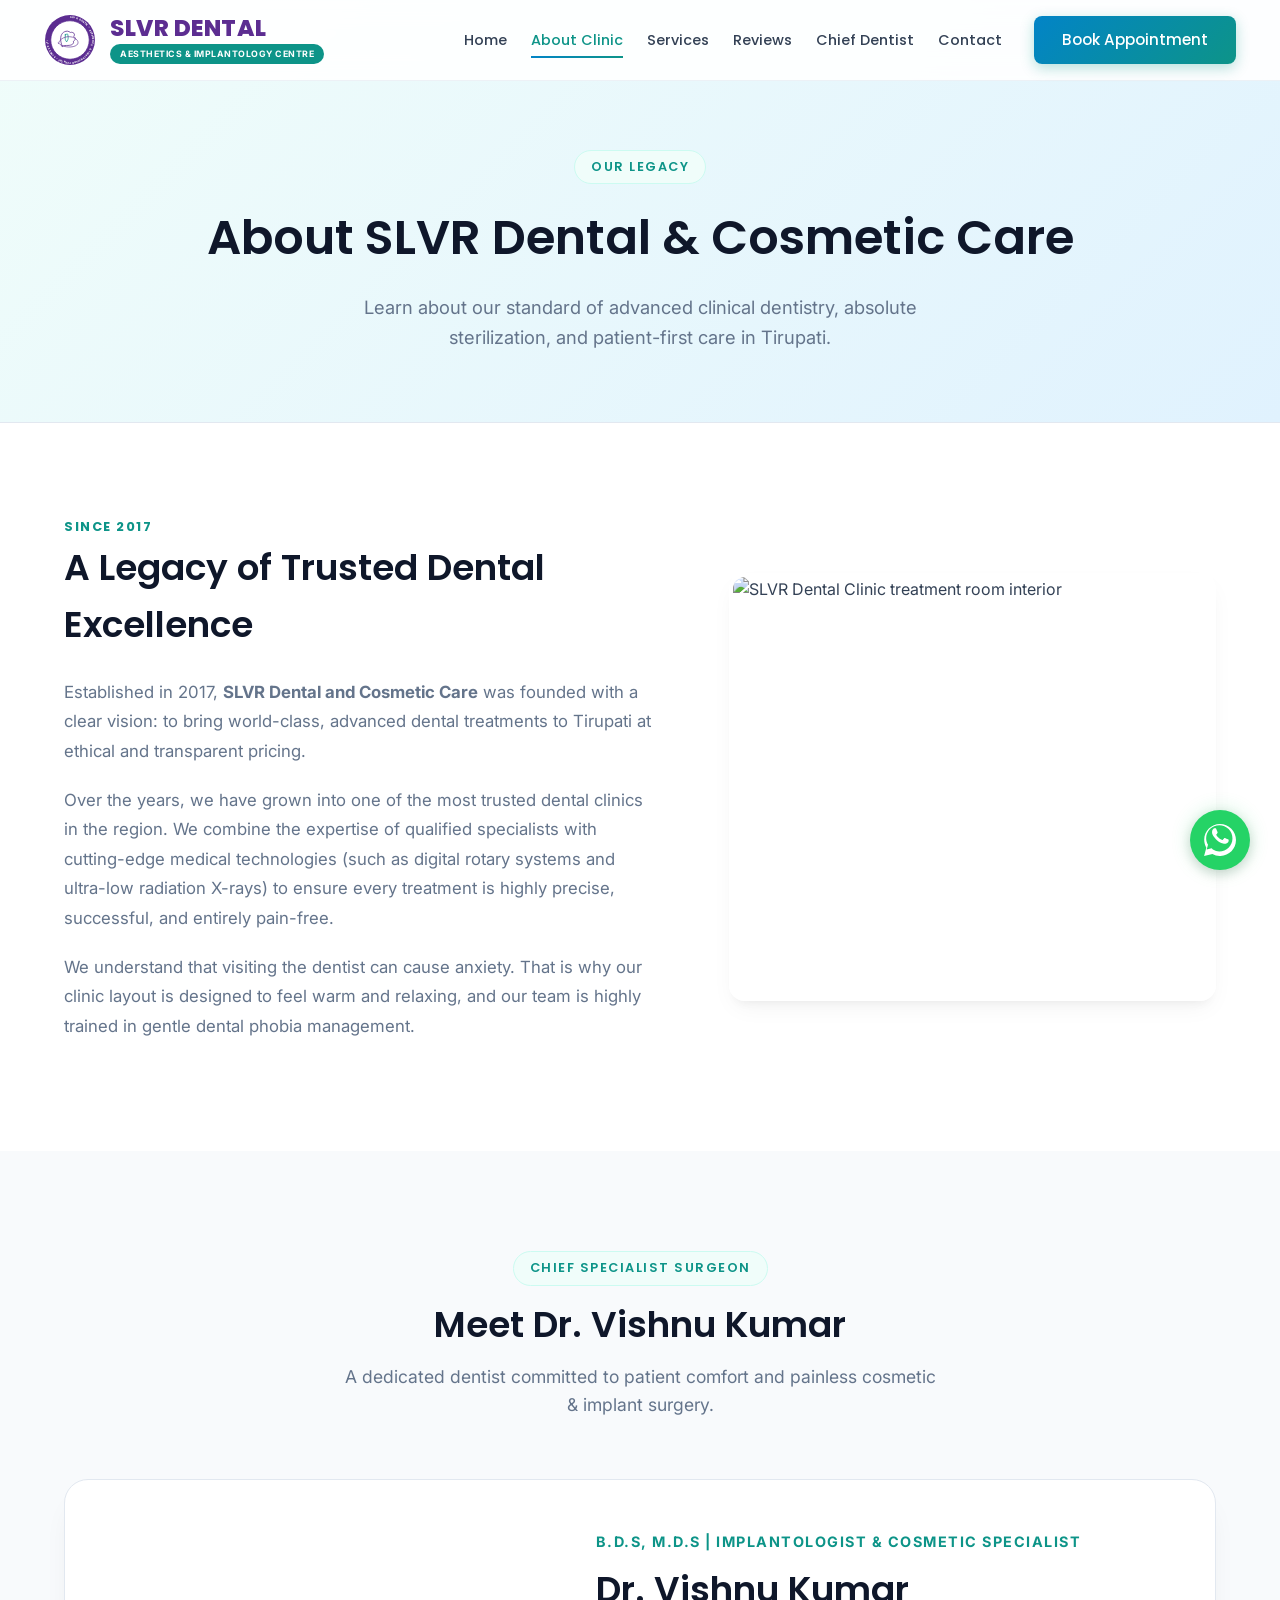
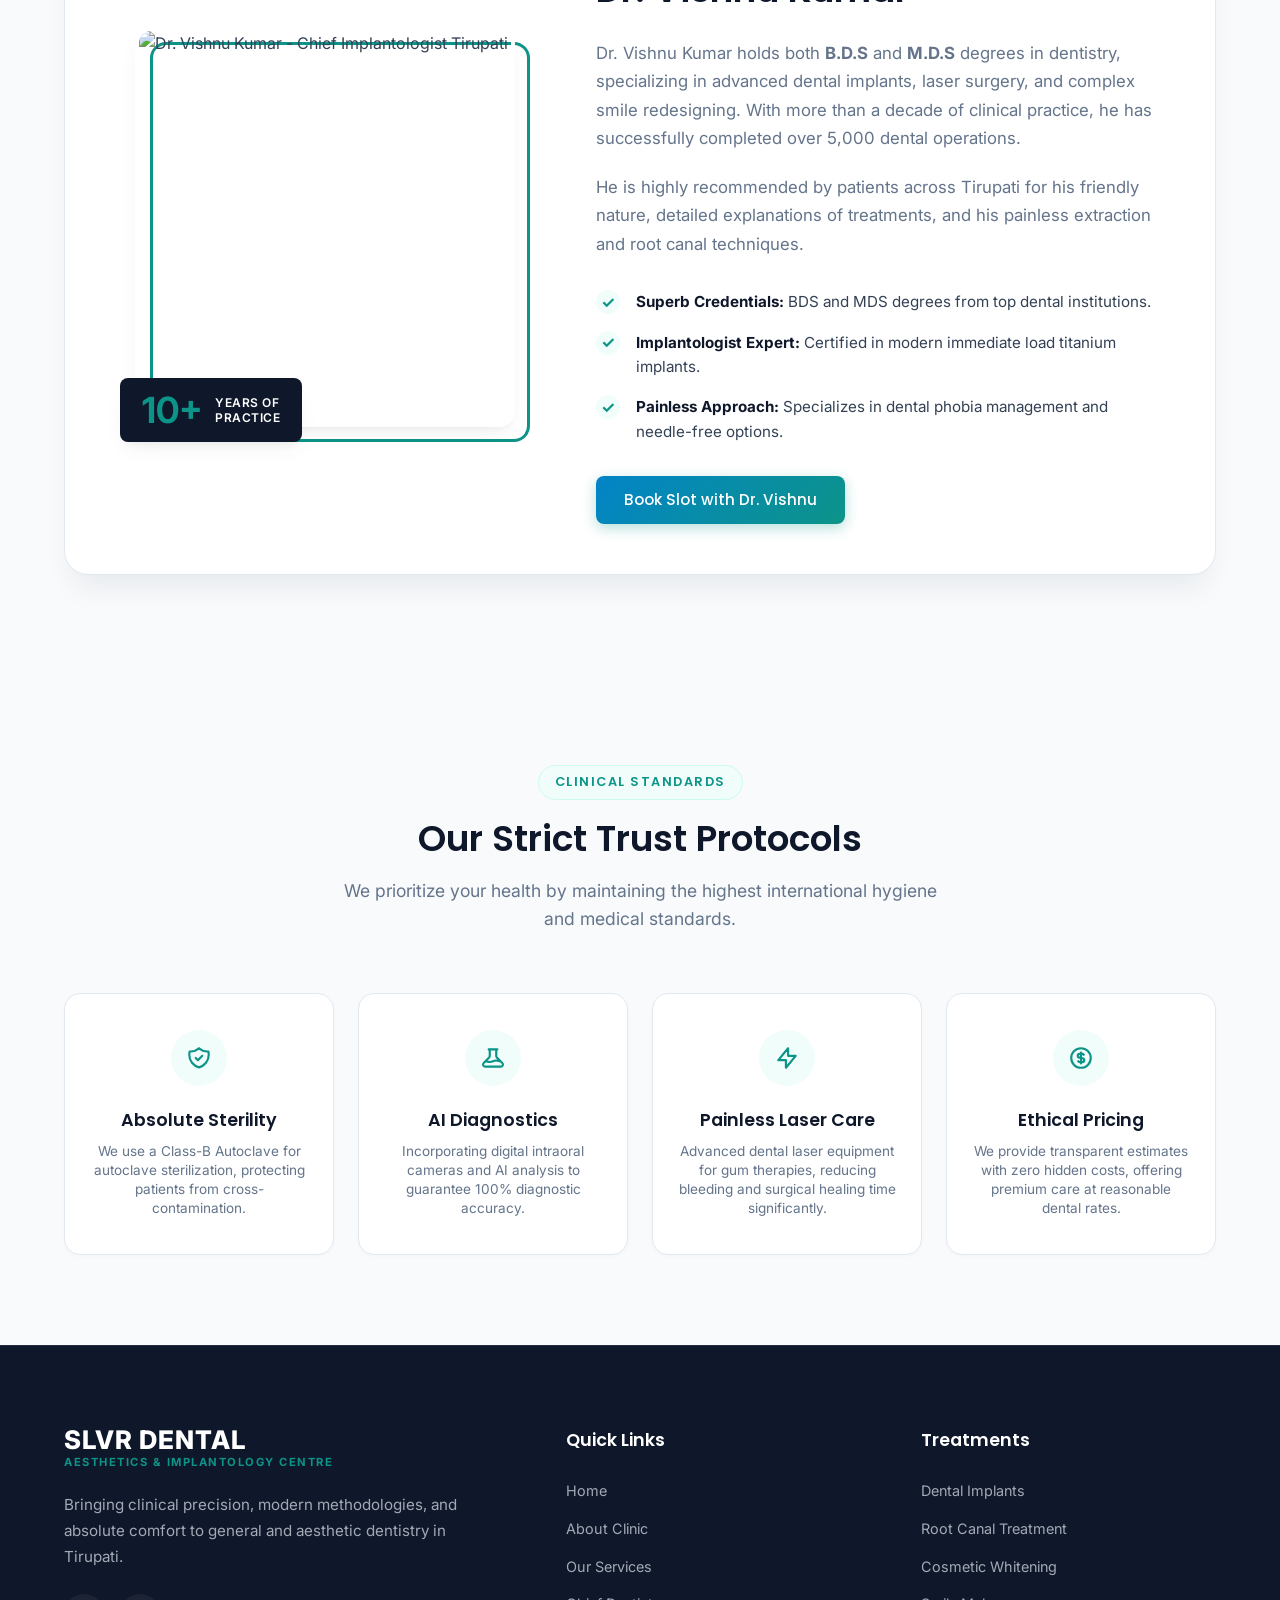
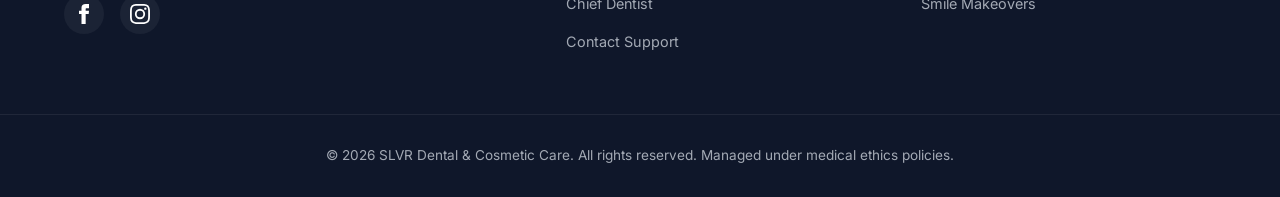
==== about.html @ 088e9ba4 "Add files via upload" ====
<!DOCTYPE html>
<html lang="en">
<head>
    <meta charset="UTF-8">
    <meta name="viewport" content="width=device-width, initial-scale=1.0">
    <title>About SLVR Dental & Cosmetic Care | Dr. Vishnu Kumar</title>
    
    <!-- SEO Meta Tags -->
    <meta name="description" content="Meet Dr. Vishnu Kumar (BDS, MDS), Chief Dentist at SLVR Dental Care in Tirupati. Learn about our clinic's 10+ year legacy, absolute sterility, and painless care.">
    <meta name="keywords" content="Dr Vishnu Kumar, dentist in tirupati, dental clinic tiruchanur, SLVR dental care story, best cosmetic dentist tirupati">
    <meta name="author" content="SLVR Dental & Cosmetic Care">
    <link rel="canonical" href="https://slvrdentalandcosmeticcare.in/about.html">

    <!-- Open Graph / Facebook -->
    <meta property="og:type" content="website">
    <meta property="og:url" content="https://slvrdentalandcosmeticcare.in/about.html">
    <meta property="og:title" content="About SLVR Dental & Cosmetic Care | Dr. Vishnu Kumar">
    <meta property="og:description" content="Discover the legacy of SLVR Dental Care in Tirupati. Read about Dr. Vishnu Kumar and our clinical values of pain-free procedures and strict hygiene.">
    <meta property="og:image" content="assets/images/dr_vishnu_kumar.jpg">

    <!-- Twitter -->
    <meta property="twitter:card" content="summary_large_image">
    <meta property="twitter:url" content="https://slvrdentalandcosmeticcare.in/about.html">
    <meta property="twitter:title" content="About SLVR Dental & Cosmetic Care | Dr. Vishnu Kumar">
    <meta property="twitter:description" content="Discover the legacy of SLVR Dental Care in Tirupati. Read about Dr. Vishnu Kumar and our clinical values of pain-free procedures and strict hygiene.">
    <meta property="twitter:image" content="assets/images/dr_vishnu_kumar.jpg">

    <!-- Google Fonts -->
    <link rel="preconnect" href="https://fonts.googleapis.com">
    <link rel="preconnect" href="https://fonts.gstatic.com" crossorigin>
    <link href="https://fonts.googleapis.com/css2?family=Inter:wght@300;400;500;600;700&family=Poppins:wght@300;400;500;600;700;800&display=swap" rel="stylesheet">

    <!-- Theme Color for Browser -->
    <meta name="theme-color" content="#0d9488">

    <!-- Favicon Mock -->
    <link rel="icon" type="image/png" href="data:image/svg+xml,%3Csvg xmlns='http://www.w3.org/2000/svg' viewBox='0 0 24 24' fill='%230d9488'%3E%3Cpath d='M12 2C6.48 2 2 6.48 2 12s4.48 10 10 10 10-4.48 10-10S17.52 2 12 2zm-1 17.93c-3.95-.49-7-3.85-7-7.93 0-.62.08-1.21.21-1.79L9 15v1c0 1.1.9 2 2 2v1.93zm6.9-2.53c-.26-.81-1-1.4-1.9-1.4h-1v-3c0-.55-.45-1-1-1h-6v-2h2c.55 0 1-.45 1-1V7h2c1.1 0 2-.9 2-2v-.41c2.93 1.19 5 4.06 5 7.41 0 2.08-.8 3.97-2.1 5.39z'/%3E%3C/svg%3E">

    <!-- CSS Stylesheet -->
    <link rel="stylesheet" href="styles.css">

    <!-- JSON-LD LocalBusiness Schema Markup -->
    <script type="application/ld+json">
    {
      "@context": "https://schema.org",
      "@type": "Dentist",
      "name": "SLVR Dental and Cosmetic Care",
      "image": "https://slvrdentalandcosmeticcare.in/assets/images/dr_vishnu_kumar.jpg",
      "@id": "https://slvrdentalandcosmeticcare.in/#dentist",
      "url": "https://slvrdentalandcosmeticcare.in/about.html",
      "telephone": "+91 73823 02125",
      "address": {
        "@type": "PostalAddress",
        "streetAddress": "3/258, Pudi Road, S.V.P. Colony, Tiruchanur",
        "addressLocality": "Tirupati",
        "addressRegion": "Andhra Pradesh",
        "postalCode": "517503",
        "addressCountry": "IN"
      }
    }
    </script>
</head>
<body>

    <!-- Header / Sticky Navbar -->
    <header class="navbar-header scrolled" id="navbar">
        <div class="nav-container">
            <a href="index.html" class="logo-brand" id="logo-link">
                <!-- SVG Custom Professional Seal Logo -->
                <svg class="logo-icon" viewBox="0 0 100 100" xmlns="http://www.w3.org/2000/svg">
                    <defs>
                        <path id="logo-text-path" d="M 50,8 A 42,42 0 1,1 49.9,8" fill="none" />
                    </defs>
                    <circle cx="50" cy="50" r="48" fill="#5c2d91" />
                    <circle cx="50" cy="50" r="37" fill="#ffffff" stroke="#5c2d91" stroke-width="1.5" />
                    <text font-family="'Poppins', sans-serif" font-size="4.95" font-weight="700" fill="#ffffff" letter-spacing="0.45">
                        <textPath href="#logo-text-path" startOffset="0%">SLVR DENTAL • AESTHETICS & IMPLANTOLOGY CENTRE • SINCE 2017 •</textPath>
                    </text>
                    <g transform="translate(1, 0)">
                        <path d="M 34,62 C 32.5,58 31,53 31,48 C 31,39 36,33 44,33 C 46,33 48,34.5 50,35.5 C 52,34.5 54.5,35.5 56.5,37 C 58,39 58,41.5 56,43 C 58,44 59,46 59,48 C 59,50 57,51.5 55.5,52.5 C 56.5,54.5 55.5,56.5 54,58 C 52.5,59.5 48.5,60.5 45,60.5 C 41,60.5 38,60.5 34,62 Z" fill="none" stroke="#5c2d91" stroke-width="1.5" stroke-linecap="round" stroke-linejoin="round" />
                        <path d="M 40,40 C 40,38.5 41.5,38.5 42.5,39 C 43.5,38.5 45,38.5 45,40 C 45,43.5 46,46 45,49 C 44.5,51 43.5,52 42.5,53.5 C 41.5,52 40.5,51 40,49 C 39.5,46 40,43.5 40,40 Z" fill="none" stroke="#0d9488" stroke-width="1.5" stroke-linecap="round" stroke-linejoin="round" />
                        <path d="M 27,56 C 29,48 40.5,41 53.5,44.5 C 65,48 68.5,57.5 59,61.5 C 49.5,65.5 32.5,63.5 27,56 Z" fill="none" stroke="#5c2d91" stroke-width="1.2" stroke-linecap="round" />
                    </g>
                </svg>
                <div class="logo-text">
                    <span class="logo-main">SLVR DENTAL</span>
                    <span class="logo-sub">Aesthetics & Implantology Centre</span>
                </div>
            </a>

            <!-- Mobile Hamburger Menu Button -->
            <button class="nav-toggle-btn" id="nav-toggle" aria-label="Toggle Menu">
                <span class="hamburger-line"></span>
                <span class="hamburger-line"></span>
                <span class="hamburger-line"></span>
            </button>

            <!-- Navigation Links -->
            <nav class="nav-menu" id="nav-menu">
                <ul class="nav-list">
                    <li><a href="index.html" class="nav-link">Home</a></li>
                    <li><a href="about.html" class="nav-link active">About Clinic</a></li>
                    <li><a href="services.html" class="nav-link">Services</a></li>
                    <li><a href="index.html#reviews" class="nav-link">Reviews</a></li>
                    <li><a href="about.html#doctor" class="nav-link">Chief Dentist</a></li>
                    <li><a href="contact.html" class="nav-link">Contact</a></li>
                </ul>
                <div class="nav-cta">
                    <a href="https://medicares.me/appointments.html?doctorId=doctor-001" class="btn btn-primary nav-book-btn" id="nav-cta-btn">Book Appointment</a>
                </div>
            </nav>
        </div>
    </header>

    <main>
        <!-- About Hero -->
        <section class="about-hero">
            <div class="container">
                <span class="section-tag">Our Legacy</span>
                <h1>About SLVR Dental & Cosmetic Care</h1>
                <p>Learn about our standard of advanced clinical dentistry, absolute sterilization, and patient-first care in Tirupati.</p>
            </div>
        </section>

        <!-- Clinic Story -->
        <section class="about-story-section scroll-reveal">
            <div class="container">
                <div class="about-story-grid">
                    <div class="story-content">
                        <span class="service-tag-label">Since 2017</span>
                        <h2>A Legacy of Trusted Dental Excellence</h2>
                        <p>
                            Established in 2017, <strong>SLVR Dental and Cosmetic Care</strong> was founded with a clear vision: to bring world-class, advanced dental treatments to Tirupati at ethical and transparent pricing. 
                        </p>
                        <p>
                            Over the years, we have grown into one of the most trusted dental clinics in the region. We combine the expertise of qualified specialists with cutting-edge medical technologies (such as digital rotary systems and ultra-low radiation X-rays) to ensure every treatment is highly precise, successful, and entirely pain-free.
                        </p>
                        <p>
                            We understand that visiting the dentist can cause anxiety. That is why our clinic layout is designed to feel warm and relaxing, and our team is highly trained in gentle dental phobia management.
                        </p>
                    </div>
                    <div class="story-img-col">
                        <div class="story-img-wrapper">
                            <img src="assets/images/hero_clinic.png" alt="SLVR Dental Clinic treatment room interior" loading="lazy">
                        </div>
                    </div>
                </div>
            </div>
        </section>

        <!-- Doctor Profile Section -->
        <section id="doctor" class="doctor-section scroll-reveal" style="background-color: var(--bg-light);">
            <div class="container">
                <div class="section-header">
                    <span class="section-tag">Chief Specialist Surgeon</span>
                    <h2 class="section-title">Meet Dr. Vishnu Kumar</h2>
                    <p class="section-subtitle">A dedicated dentist committed to patient comfort and painless cosmetic & implant surgery.</p>
                </div>
                
                <div class="doctor-card-container">
                    <div class="doctor-image-side">
                        <div class="doctor-outline-frame"></div>
                        <img src="assets/images/dr_vishnu_kumar.jpg" alt="Dr. Vishnu Kumar - Chief Implantologist Tirupati" class="dr-profile-img">
                        <div class="doctor-experience-tag">
                            <span class="exp-num">10+</span>
                            <span class="exp-text">Years of <br>Practice</span>
                        </div>
                    </div>
                    
                    <div class="doctor-info-side">
                        <span class="dr-title">B.D.S, M.D.S | Implantologist & Cosmetic Specialist</span>
                        <h3 class="dr-name">Dr. Vishnu Kumar</h3>
                        <p class="dr-intro">
                            Dr. Vishnu Kumar holds both <strong>B.D.S</strong> and <strong>M.D.S</strong> degrees in dentistry, specializing in advanced dental implants, laser surgery, and complex smile redesigning. With more than a decade of clinical practice, he has successfully completed over 5,000 dental operations.
                        </p>
                        <p class="dr-intro">
                            He is highly recommended by patients across Tirupati for his friendly nature, detailed explanations of treatments, and his painless extraction and root canal techniques.
                        </p>
                        
                        <div class="doctor-bullet-list">
                            <div class="bullet-item">
                                <span class="bullet-check">✓</span>
                                <div class="bullet-text">
                                    <strong>Superb Credentials:</strong> BDS and MDS degrees from top dental institutions.
                                </div>
                            </div>
                            <div class="bullet-item">
                                <span class="bullet-check">✓</span>
                                <div class="bullet-text">
                                    <strong>Implantologist Expert:</strong> Certified in modern immediate load titanium implants.
                                </div>
                            </div>
                            <div class="bullet-item">
                                <span class="bullet-check">✓</span>
                                <div class="bullet-text">
                                    <strong>Painless Approach:</strong> Specializes in dental phobia management and needle-free options.
                                </div>
                            </div>
                        </div>

                        <div class="doctor-cta-row">
                            <a href="https://medicares.me/appointments.html?doctorId=doctor-001" class="btn btn-primary" id="dr-cta-btn">Book Slot with Dr. Vishnu</a>
                        </div>
                    </div>
                </div>
            </div>
        </section>

        <!-- Certifications / Trust Badges Section -->
        <section class="certifications-section scroll-reveal">
            <div class="container">
                <div class="section-header">
                    <span class="section-tag">Clinical Standards</span>
                    <h2 class="section-title">Our Strict Trust Protocols</h2>
                    <p class="section-subtitle">We prioritize your health by maintaining the highest international hygiene and medical standards.</p>
                </div>
                
                <div class="cert-grid">
                    <!-- Trust Card 1 -->
                    <div class="cert-card">
                        <div class="cert-icon-wrapper">
                            <svg class="cert-icon" fill="none" stroke="currentColor" viewBox="0 0 24 24" xmlns="http://www.w3.org/2000/svg"><path stroke-linecap="round" stroke-linejoin="round" stroke-width="2" d="M9 12l2 2 4-4m5.618-4.016A11.955 11.955 0 0112 2.944a11.955 11.955 0 01-8.618 3.04A12.02 12.02 0 003 9c0 5.591 3.824 10.29 9 11.622 5.176-1.332 9-6.03 9-11.622 0-1.042-.133-2.052-.382-3.016z"></path></svg>
                        </div>
                        <h3>Absolute Sterility</h3>
                        <p>We use a Class-B Autoclave for autoclave sterilization, protecting patients from cross-contamination.</p>
                    </div>

                    <!-- Trust Card 2 -->
                    <div class="cert-card">
                        <div class="cert-icon-wrapper">
                            <svg class="cert-icon" fill="none" stroke="currentColor" viewBox="0 0 24 24" xmlns="http://www.w3.org/2000/svg"><path stroke-linecap="round" stroke-linejoin="round" stroke-width="2" d="M19.428 15.428a2 2 0 00-1.022-.547l-2.387-.477a6 6 0 00-3.86.517l-.318.158a6 6 0 01-3.86.517L6.05 15.21a2 2 0 00-1.806.547M8 4h8l-1 1v5.172a2 2 0 00.586 1.414l5 5c1.26 1.26.367 3.414-1.415 3.414H4.828c-1.782 0-2.674-2.154-1.414-3.414l5-5A2 2 0 009 10.172V5L8 4z"></path></svg>
                        </div>
                        <h3>AI Diagnostics</h3>
                        <p>Incorporating digital intraoral cameras and AI analysis to guarantee 100% diagnostic accuracy.</p>
                    </div>

                    <!-- Trust Card 3 -->
                    <div class="cert-card">
                        <div class="cert-icon-wrapper">
                            <svg class="cert-icon" fill="none" stroke="currentColor" viewBox="0 0 24 24" xmlns="http://www.w3.org/2000/svg"><path stroke-linecap="round" stroke-linejoin="round" stroke-width="2" d="M13 10V3L4 14h7v7l9-11h-7z"></path></svg>
                        </div>
                        <h3>Painless Laser Care</h3>
                        <p>Advanced dental laser equipment for gum therapies, reducing bleeding and surgical healing time significantly.</p>
                    </div>

                    <!-- Trust Card 4 -->
                    <div class="cert-card">
                        <div class="cert-icon-wrapper">
                            <svg class="cert-icon" fill="none" stroke="currentColor" viewBox="0 0 24 24" xmlns="http://www.w3.org/2000/svg"><path stroke-linecap="round" stroke-linejoin="round" stroke-width="2" d="M12 8c-1.657 0-3 .895-3 2s1.343 2 3 2 3 .895 3 2-1.343 2-3 2m0-8c1.11 0 2.08.402 2.599 1M12 8V7m0 1v8m0 0v1m0-1c-1.11 0-2.08-.402-2.599-1M21 12a9 9 0 11-18 0 9 9 0 0118 0z"></path></svg>
                        </div>
                        <h3>Ethical Pricing</h3>
                        <p>We provide transparent estimates with zero hidden costs, offering premium care at reasonable dental rates.</p>
                    </div>
                </div>
            </div>
        </section>
    </main>

    <!-- Footer -->
    <footer class="footer-bar">
        <div class="container footer-grid">
            <div class="footer-about">
                <div class="footer-logo">
                    <span class="f-logo-main">SLVR DENTAL</span>
                    <span class="f-logo-sub">Aesthetics & Implantology Centre</span>
                </div>
                <p>Bringing clinical precision, modern methodologies, and absolute comfort to general and aesthetic dentistry in Tirupati.</p>
                <div class="footer-social-icons">
                    <a href="#" class="social-icon-link" aria-label="Facebook">
                        <svg viewBox="0 0 24 24" width="20" height="20" fill="currentColor"><path d="M9 8h-3v4h3v12h5v-12h3.642l.358-4h-4v-1.667c0-.955.192-1.333 1.115-1.333h2.885v-5h-3.808c-3.596 0-5.192 1.583-5.192 4.615v3.385z"/></svg>
                    </a>
                    <a href="#" class="social-icon-link" aria-label="Instagram">
                        <svg viewBox="0 0 24 24" width="20" height="20" fill="currentColor"><path d="M12 2.163c3.204 0 3.584.012 4.85.07 3.252.148 4.771 1.691 4.919 4.919.058 1.265.069 1.645.069 4.849 0 3.205-.012 3.584-.069 4.849-.149 3.225-1.664 4.771-4.919 4.919-1.266.058-1.644.07-4.85.07-3.204 0-3.584-.012-4.849-.07-3.26-.149-4.771-1.699-4.919-4.92-.058-1.265-.07-1.644-.07-4.849 0-3.204.013-3.583.07-4.849.149-3.227 1.664-4.771 4.919-4.919 1.266-.057 1.645-.069 4.849-.069zM12 0C8.741 0 8.333.014 7.053.072 2.695.272.273 2.69.073 7.051.014 8.333 0 8.741 0 12c0 3.259.014 3.668.072 4.948.2 4.358 2.618 6.78 6.98 6.98 1.281.058 1.689.072 4.948.072 3.259 0 3.668-.014 4.948-.072 4.354-.2 6.782-2.618 6.979-6.98.059-1.28.073-1.689.073-4.948 0-3.259-.014-3.667-.072-4.947-.196-4.354-2.617-6.78-6.979-6.98C15.668.014 15.259 0 12 0zm0 5.838a6.162 6.162 0 100 12.324 6.162 6.162 0 000-12.324zM12 16a4 4 0 110-8 4 4 0 010 8zm6.406-11.845a1.44 1.44 0 100 2.881 1.44 1.44 0 000-2.881z"/></svg>
                    </a>
                </div>
            </div>
            
            <div class="footer-links">
                <h4>Quick Links</h4>
                <ul>
                    <li><a href="index.html">Home</a></li>
                    <li><a href="about.html">About Clinic</a></li>
                    <li><a href="services.html">Our Services</a></li>
                    <li><a href="about.html#doctor">Chief Dentist</a></li>
                    <li><a href="contact.html">Contact Support</a></li>
                </ul>
            </div>
            
            <div class="footer-services">
                <h4>Treatments</h4>
                <ul>
                    <li><a href="services.html#implants">Dental Implants</a></li>
                    <li><a href="services.html#root-canal">Root Canal Treatment</a></li>
                    <li><a href="services.html#whitening">Cosmetic Whitening</a></li>
                    <li><a href="services.html#smile-makeover">Smile Makeovers</a></li>
                </ul>
            </div>
        </div>
        <div class="footer-bottom">
            <p>&copy; 2026 SLVR Dental & Cosmetic Care. All rights reserved. Managed under medical ethics policies.</p>
        </div>
    </footer>

    <!-- WhatsApp Floating Action Button -->
    <a href="https://wa.me/917382302125?text=Hi%2C%20I%20would%20like%20to%20know%20more%20about%20dental%20treatments%20at%20SLVR%20Dental%20Care." class="whatsapp-float-btn" target="_blank" rel="noopener noreferrer" aria-label="Chat with SLVR Dental on WhatsApp">
        <svg class="whatsapp-icon" viewBox="0 0 24 24" xmlns="http://www.w3.org/2000/svg">
            <path d="M.057 24l1.687-6.163c-1.041-1.804-1.588-3.849-1.587-5.946C.06 5.348 5.397.01 12.008.01c3.202.001 6.212 1.246 8.477 3.514 2.266 2.268 3.507 5.28 3.505 8.484-.004 6.657-5.34 11.997-11.953 11.997-2.005-.001-3.973-.502-5.73-1.45L0 24zm6.59-4.846c1.6.95 3.188 1.449 4.825 1.451 5.436 0 9.86-4.37 9.864-9.799.002-2.63-1.023-5.101-2.885-6.97-1.861-1.868-4.339-2.897-6.97-2.899-5.437 0-9.862 4.37-9.866 9.801-.001 1.713.483 3.385 1.4 4.842l-.994 3.63 3.726-.955zm11.218-7.653c-.307-.154-1.817-.896-2.098-.997-.281-.101-.486-.152-.689.154-.202.307-.787.997-.965 1.199-.177.202-.355.228-.662.074-.307-.154-1.3-.478-2.478-1.527-.917-.818-1.536-1.829-1.716-2.137-.18-.307-.019-.474.135-.627.138-.138.307-.359.462-.538.154-.18.206-.307.307-.513.102-.206.051-.385-.026-.538-.077-.154-.689-1.659-.943-2.271-.248-.598-.5-.518-.689-.527-.179-.009-.384-.01-.589-.01-.205 0-.538.077-.82.385-.282.307-1.077 1.051-1.077 2.562 0 1.512 1.102 2.972 1.256 3.177.154.205 2.17 3.31 5.257 4.639.734.316 1.307.505 1.753.647.737.234 1.407.2 1.938.12.593-.09 1.817-.743 2.073-1.459.256-.718.256-1.332.18-1.46-.078-.127-.282-.205-.59-.359z" fill="#FFF"/>
        </svg>
    </a>

    <!-- Sticky Appointment Action Bar for Mobile -->
    <div class="sticky-action-bar">
        <div class="sticky-bar-container">
            <a href="tel:+917382302125" class="sticky-btn sticky-btn-call">
                <svg fill="none" stroke="currentColor" stroke-width="2.5" viewBox="0 0 24 24" width="18" height="18" xmlns="http://www.w3.org/2000/svg"><path stroke-linecap="round" stroke-linejoin="round" d="M3 5a2 2 0 012-2h3.28a1 1 0 01.94.725l.548 2.2a1 1 0 01-.321.988l-1.305.98a10.582 10.582 0 004.872 4.872l.98-1.305a1 1 0 01.988-.321l2.2.548a1 1 0 01.725.94V19a2 2 0 01-2 2h-1C9.716 21 3 14.284 3 6V5z"></path></svg>
                Call Clinic
            </a>
            <a href="https://medicares.me/appointments.html?doctorId=doctor-001" class="sticky-btn sticky-btn-book">
                <svg fill="none" stroke="currentColor" stroke-width="2.5" viewBox="0 0 24 24" width="18" height="18" xmlns="http://www.w3.org/2000/svg"><path stroke-linecap="round" stroke-linejoin="round" d="M8 7V3m8 4V3m-9 8h10M5 21h14a2 2 0 002-2V7a2 2 0 00-2-2H5a2 2 0 00-2 2v12a2 2 0 002 2z"></path></svg>
                Book Slot
            </a>
        </div>
    </div>

    <!-- JS Script -->
    <script src="scripts.js"></script>
</body>
</html>
---- styles.css ----
/* ==========================================
   Design System & Global Variables
   ========================================== */
:root {
    --primary-blue: #0284c7;
    --primary-blue-dark: #0369a1;
    --primary-teal: #0d9488;
    --primary-teal-dark: #0f766e;
    --primary-dark: #0f172a;
    --secondary-dark: #1e293b;
    --text-main: #334155;
    --text-muted: #64748b;
    --bg-light: #f8fafc;
    --bg-white: #ffffff;
    --accent-gold: #facc15;
    
    /* Gradients */
    --gradient-primary: linear-gradient(135deg, var(--primary-blue) 0%, var(--primary-teal) 100%);
    --gradient-dark: linear-gradient(135deg, #0f172a 0%, #1e293b 100%);
    --gradient-soft: linear-gradient(135deg, #f0fdfa 0%, #e0f2fe 100%);
    
    /* Shadows */
    --shadow-sm: 0 2px 4px rgba(0,0,0,0.02);
    --shadow-md: 0 10px 25px -5px rgba(0, 0, 0, 0.05), 0 8px 10px -6px rgba(0, 0, 0, 0.05);
    --shadow-lg: 0 20px 30px -10px rgba(15, 23, 42, 0.08);
    --shadow-glow: 0 0 25px rgba(13, 148, 136, 0.2);
    
    /* Transitions */
    --transition-fast: 0.2s cubic-bezier(0.4, 0, 0.2, 1);
    --transition-normal: 0.4s cubic-bezier(0.4, 0, 0.2, 1);
    
    /* Borders */
    --border-radius-sm: 8px;
    --border-radius-md: 16px;
    --border-radius-lg: 24px;
    --border-color: #e2e8f0;
}

/* ==========================================
   Base Styles & Reset
   ========================================== */
* {
    margin: 0;
    padding: 0;
    box-sizing: border-box;
}

html {
    scroll-behavior: smooth;
    font-size: 16px;
}

body {
    font-family: 'Inter', sans-serif;
    color: var(--text-main);
    background-color: var(--bg-white);
    line-height: 1.6;
    overflow-x: hidden;
}

h1, h2, h3, h4, h5, h6 {
    font-family: 'Poppins', sans-serif;
    color: var(--primary-dark);
    font-weight: 600;
}

a {
    text-decoration: none;
    color: inherit;
    transition: var(--transition-fast);
}

img {
    max-width: 100%;
    height: auto;
    display: block;
}

ul {
    list-style: none;
}

.container {
    width: 100%;
    max-width: 1200px;
    margin: 0 auto;
    padding: 0 24px;
}

/* ==========================================
   Reusable Components & Buttons
   ========================================== */
.btn {
    display: inline-flex;
    align-items: center;
    justify-content: center;
    padding: 12px 28px;
    border-radius: var(--border-radius-sm);
    font-family: 'Poppins', sans-serif;
    font-weight: 500;
    font-size: 0.95rem;
    cursor: pointer;
    transition: all 0.3s cubic-bezier(0.4, 0, 0.2, 1);
    border: none;
    outline: none;
}

.btn-primary {
    background: var(--gradient-primary);
    color: var(--bg-white);
    box-shadow: 0 4px 14px rgba(13, 148, 136, 0.3);
}

.btn-primary:hover {
    transform: translateY(-2px);
    box-shadow: 0 6px 20px rgba(13, 148, 136, 0.5);
}

.btn-secondary {
    background-color: var(--bg-light);
    color: var(--primary-dark);
    border: 1px solid var(--border-color);
}

.btn-secondary:hover {
    background-color: var(--border-color);
    transform: translateY(-2px);
}

.btn-large {
    padding: 16px 36px;
    font-size: 1.05rem;
    border-radius: 50px;
}

.btn-small {
    padding: 8px 16px;
    font-size: 0.85rem;
}

.highlight-text {
    background: var(--gradient-primary);
    -webkit-background-clip: text;
    -webkit-text-fill-color: transparent;
}

.section-tag {
    display: inline-block;
    padding: 6px 16px;
    background-color: #f0fdfa;
    color: var(--primary-teal);
    font-family: 'Poppins', sans-serif;
    font-weight: 600;
    font-size: 0.8rem;
    text-transform: uppercase;
    letter-spacing: 1.5px;
    border-radius: 50px;
    margin-bottom: 16px;
    border: 1px solid #ccfbf1;
}

.section-title {
    font-size: 2.25rem;
    line-height: 1.25;
    margin-bottom: 16px;
}

.section-subtitle {
    font-size: 1.1rem;
    color: var(--text-muted);
    max-width: 600px;
}

.section-header {
    text-align: center;
    margin-bottom: 60px;
    display: flex;
    flex-direction: column;
    align-items: center;
}

/* ==========================================
   Header & Sticky Navbar
   ========================================== */
.navbar-header {
    position: fixed;
    top: 0;
    left: 0;
    width: 100%;
    z-index: 1000;
    background-color: rgba(255, 255, 255, 0.9);
    backdrop-filter: blur(12px);
    border-bottom: 1px solid rgba(226, 232, 240, 0.6);
    transition: all 0.3s ease;
}

.navbar-header.scrolled {
    padding: 8px 0;
    box-shadow: var(--shadow-sm);
    background-color: rgba(255, 255, 255, 0.95);
}

.nav-container {
    display: flex;
    align-items: center;
    justify-content: space-between;
    height: 80px;
    padding: 0 24px;
    max-width: 1240px;
    margin: 0 auto;
}

.logo-brand {
    display: flex;
    align-items: center;
    gap: 14px;
}

.logo-icon {
    width: 52px;
    height: 52px;
    flex-shrink: 0;
}

.logo-text {
    display: flex;
    flex-direction: column;
    align-items: flex-start;
}

.logo-main {
    font-size: 1.45rem;
    font-weight: 800;
    color: #5c2d91;
    letter-spacing: 0.5px;
    line-height: 1.1;
    font-family: 'Poppins', sans-serif;
}

.logo-sub {
    font-size: 0.55rem;
    font-weight: 700;
    color: var(--bg-white);
    background-color: var(--primary-teal);
    padding: 3px 10px;
    border-radius: 50px;
    letter-spacing: 0.5px;
    text-transform: uppercase;
    margin-top: 3px;
    display: inline-block;
    white-space: nowrap;
}

.nav-menu {
    display: flex;
    align-items: center;
    gap: 32px;
}

.nav-list {
    display: flex;
    align-items: center;
    gap: 24px;
}

.nav-link {
    font-family: 'Poppins', sans-serif;
    font-size: 0.9rem;
    font-weight: 500;
    color: var(--text-main);
    position: relative;
    padding: 8px 0;
}

.nav-link::after {
    content: '';
    position: absolute;
    bottom: 0;
    left: 0;
    width: 0;
    height: 2px;
    background: var(--gradient-primary);
    transition: var(--transition-fast);
}

.nav-link:hover, .nav-link.active {
    color: var(--primary-teal);
}

.nav-link:hover::after, .nav-link.active::after {
    width: 100%;
}

.nav-toggle-btn {
    display: none;
    flex-direction: column;
    gap: 6px;
    background: none;
    border: none;
    cursor: pointer;
    padding: 4px;
    z-index: 1010;
}

.hamburger-line {
    width: 28px;
    height: 3px;
    background-color: var(--primary-dark);
    border-radius: 4px;
    transition: all 0.3s ease;
}

/* ==========================================
   Hero Section
   ========================================== */
.hero-section {
    padding-top: 140px;
    padding-bottom: 80px;
    background-color: var(--bg-white);
    position: relative;
    overflow: hidden;
}

.hero-section::before {
    content: '';
    position: absolute;
    top: 0;
    right: 0;
    width: 45%;
    height: 100%;
    background: var(--gradient-soft);
    opacity: 0.7;
    border-bottom-left-radius: 200px;
    z-index: 0;
}

.hero-container {
    display: grid;
    grid-template-columns: 1.1fr 0.9fr;
    gap: 60px;
    align-items: center;
    position: relative;
    z-index: 1;
}

.hero-badge {
    display: inline-flex;
    align-items: center;
    gap: 8px;
    padding: 8px 16px;
    background-color: rgba(2, 132, 199, 0.08);
    color: var(--primary-blue-dark);
    font-size: 0.85rem;
    font-weight: 600;
    border-radius: 50px;
    margin-bottom: 24px;
    border: 1px solid rgba(2, 132, 199, 0.15);
}

.hero-title {
    font-size: 3.5rem;
    line-height: 1.15;
    margin-bottom: 24px;
}

.hero-subtitle {
    font-size: 1.15rem;
    color: var(--text-muted);
    margin-bottom: 40px;
    max-width: 580px;
}

.hero-actions {
    display: flex;
    gap: 16px;
    margin-bottom: 40px;
}

.hero-rating-badge {
    display: flex;
    align-items: center;
    gap: 16px;
    padding: 12px 20px;
    background-color: var(--bg-white);
    border-radius: var(--border-radius-md);
    box-shadow: var(--shadow-md);
    max-width: max-content;
}

.mini-rating-info {
    display: flex;
    flex-direction: column;
}

.stars-container {
    color: var(--accent-gold);
    font-size: 1.1rem;
    line-height: 1;
    margin-bottom: 4px;
}

.rating-text {
    font-size: 0.8rem;
    color: var(--text-main);
}

.hero-image-wrapper {
    position: relative;
    width: 100%;
}

.hero-image-bg-glow {
    position: absolute;
    width: 120%;
    height: 120%;
    top: -10%;
    left: -10%;
    background: radial-gradient(circle, rgba(13, 148, 136, 0.15) 0%, rgba(255,255,255,0) 70%);
    z-index: 0;
}

.hero-image-container {
    position: relative;
    border-radius: var(--border-radius-lg);
    overflow: visible;
    box-shadow: var(--shadow-lg);
    z-index: 1;
}

.hero-main-img {
    border-radius: var(--border-radius-lg);
    width: 100%;
    height: 480px;
    object-fit: cover;
    border: 4px solid var(--bg-white);
}

.floating-badge {
    position: absolute;
    background-color: rgba(255, 255, 255, 0.95);
    backdrop-filter: blur(8px);
    padding: 14px 20px;
    border-radius: var(--border-radius-md);
    box-shadow: var(--shadow-lg);
    display: flex;
    align-items: center;
    gap: 12px;
    border: 1px solid rgba(226, 232, 240, 0.8);
    animation: floatAnimation 4s ease-in-out infinite;
}

.floating-badge h4 {
    font-size: 0.9rem;
    margin-bottom: 2px;
}

.floating-badge p {
    font-size: 0.75rem;
    color: var(--text-muted);
}

.f-badge-icon {
    font-size: 1.5rem;
    background-color: #f0fdfa;
    width: 40px;
    height: 40px;
    border-radius: 50px;
    display: flex;
    align-items: center;
    justify-content: center;
}

.badge-1 {
    top: 15%;
    left: -40px;
}

.badge-2 {
    bottom: 15%;
    right: -20px;
    animation-delay: 2s;
}

/* ==========================================
   About Section
   ========================================== */
.about-section {
    padding: 100px 0;
    background-color: var(--bg-light);
}

.about-grid {
    display: grid;
    grid-template-columns: 1.15fr 0.85fr;
    gap: 80px;
    align-items: center;
}

.about-para {
    font-size: 1.05rem;
    color: var(--text-muted);
    margin-bottom: 24px;
}

.about-features {
    margin-top: 32px;
    display: flex;
    flex-direction: column;
    gap: 16px;
}

.about-feature-item {
    display: flex;
    align-items: center;
    gap: 12px;
    font-weight: 600;
    color: var(--primary-dark);
}

.feat-icon {
    width: 20px;
    height: 20px;
    color: var(--primary-teal);
    flex-shrink: 0;
}

.about-stats-container {
    position: relative;
}

.stats-card-bg {
    position: absolute;
    width: 105%;
    height: 105%;
    top: -2.5%;
    left: -2.5%;
    background: var(--gradient-primary);
    border-radius: var(--border-radius-lg);
    opacity: 0.05;
    z-index: 0;
}

.stats-grid {
    display: grid;
    grid-template-columns: repeat(2, 1fr);
    gap: 20px;
    position: relative;
    z-index: 1;
}

.stat-card {
    background-color: var(--bg-white);
    padding: 32px 24px;
    border-radius: var(--border-radius-md);
    box-shadow: var(--shadow-sm);
    text-align: center;
    border: 1px solid var(--border-color);
    transition: all 0.3s ease;
}

.stat-card:hover {
    transform: translateY(-5px);
    box-shadow: var(--shadow-md);
    border-color: rgba(13, 148, 136, 0.3);
}

.stat-icon-wrapper {
    width: 50px;
    height: 50px;
    border-radius: 50px;
    background-color: #f0fdfa;
    color: var(--primary-teal);
    display: flex;
    align-items: center;
    justify-content: center;
    margin: 0 auto 16px;
}

.stat-icon {
    width: 24px;
    height: 24px;
}

.stat-number {
    font-size: 2rem;
    font-weight: 700;
    color: var(--primary-dark);
    margin-bottom: 4px;
}

.stat-title {
    font-size: 0.85rem;
    color: var(--text-muted);
    font-weight: 500;
    text-transform: uppercase;
    letter-spacing: 0.5px;
}

/* ==========================================
   Services Section
   ========================================== */
.services-section {
    padding: 100px 0;
    background-color: var(--bg-white);
}

.services-grid {
    display: grid;
    grid-template-columns: repeat(3, 1fr);
    gap: 32px;
}

/* Service Card layout */
.service-card {
    background-color: var(--bg-white);
    border: 1px solid var(--border-color);
    border-radius: var(--border-radius-md);
    padding: 40px 32px;
    transition: all 0.4s cubic-bezier(0.4, 0, 0.2, 1);
    display: flex;
    flex-direction: column;
    position: relative;
    overflow: hidden;
}

.service-card::before {
    content: '';
    position: absolute;
    top: 0;
    left: 0;
    width: 100%;
    height: 4px;
    background: var(--gradient-primary);
    transform: scaleX(0);
    transform-origin: left;
    transition: transform 0.4s ease;
}

.service-card:hover::before {
    transform: scaleX(1);
}

.service-card:hover {
    transform: translateY(-8px);
    box-shadow: var(--shadow-lg);
    border-color: rgba(13, 148, 136, 0.2);
}

.service-icon-bg {
    width: 68px;
    height: 68px;
    border-radius: var(--border-radius-sm);
    background-color: #f0fdfa;
    color: var(--primary-teal);
    display: flex;
    align-items: center;
    justify-content: center;
    margin-bottom: 28px;
    transition: all 0.4s ease;
}

.service-card:hover .service-icon-bg {
    background-color: var(--primary-teal);
    color: var(--bg-white);
}

.service-icon {
    width: 34px;
    height: 34px;
}

.service-card-title {
    font-size: 1.35rem;
    margin-bottom: 16px;
}

.service-card-desc {
    color: var(--text-muted);
    font-size: 0.95rem;
    margin-bottom: 24px;
    flex-grow: 1;
    line-height: 1.7;
}

.service-link {
    font-family: 'Poppins', sans-serif;
    font-weight: 600;
    font-size: 0.9rem;
    color: var(--primary-blue);
    display: inline-flex;
    align-items: center;
}

.service-card:hover .service-link {
    color: var(--primary-teal);
}

/* Make 4th and 5th items centered on desktop if we want, or naturally expand grid */
@media(min-width: 1025px) {
    .services-grid > :nth-child(4) {
        grid-column: 1 / 2;
    }
    .services-grid > :nth-child(5) {
        grid-column: 2 / 3;
    }
}

/* ==========================================
   Why Choose Us Section
   ========================================== */
.why-section {
    padding: 100px 0;
    background-color: var(--bg-light);
}

.why-grid {
    display: grid;
    grid-template-columns: repeat(3, 1fr);
    gap: 32px;
}

.why-card {
    background-color: var(--bg-white);
    padding: 40px;
    border-radius: var(--border-radius-md);
    box-shadow: var(--shadow-sm);
    border: 1px solid var(--border-color);
    transition: all 0.3s ease;
}

.why-card:hover {
    transform: translateY(-5px);
    box-shadow: var(--shadow-md);
    border-color: rgba(2, 132, 199, 0.3);
}

.why-icon-box {
    width: 60px;
    height: 60px;
    border-radius: 50px;
    background-color: #e0f2fe;
    color: var(--primary-blue);
    display: flex;
    align-items: center;
    justify-content: center;
    margin-bottom: 24px;
}

.why-card-icon {
    width: 28px;
    height: 28px;
}

.why-card h3 {
    font-size: 1.25rem;
    margin-bottom: 12px;
}

.why-card p {
    color: var(--text-muted);
    font-size: 0.95rem;
    line-height: 1.6;
}

/* ==========================================
   Google Reviews Style Section
   ========================================== */
.reviews-section {
    padding: 100px 0;
    background-color: var(--bg-white);
    overflow: hidden;
}

/* Google Scorecard widget */
.google-scorecard {
    background-color: var(--bg-white);
    border: 1px solid var(--border-color);
    border-radius: var(--border-radius-md);
    padding: 32px;
    margin-bottom: 50px;
    display: grid;
    grid-template-columns: 1.2fr 1.6fr 1.2fr;
    gap: 32px;
    align-items: center;
    box-shadow: var(--shadow-sm);
}

.scorecard-left {
    display: flex;
    align-items: center;
    gap: 24px;
    border-right: 1px solid var(--border-color);
    padding-right: 16px;
}

.scorecard-info {
    display: flex;
    flex-direction: column;
}

.scorecard-num {
    font-size: 2.75rem;
    font-weight: 700;
    line-height: 1.1;
    color: var(--primary-dark);
}

.scorecard-stars {
    color: var(--accent-gold);
    font-size: 1.3rem;
    margin: 4px 0;
}

.scorecard-count {
    font-size: 0.8rem;
    color: var(--text-muted);
}

.scorecard-center {
    display: flex;
    flex-direction: column;
    gap: 6px;
    border-right: 1px solid var(--border-color);
    padding-right: 16px;
}

.rating-bar-row {
    display: flex;
    align-items: center;
    gap: 12px;
}

.bar-label {
    font-size: 0.8rem;
    color: var(--text-main);
    width: 42px;
    text-align: right;
}

.bar-outer {
    flex-grow: 1;
    height: 8px;
    background-color: #f1f5f9;
    border-radius: 4px;
    overflow: hidden;
}

.bar-inner {
    height: 100%;
    background-color: var(--accent-gold);
    border-radius: 4px;
}

.bar-percent {
    font-size: 0.8rem;
    color: var(--text-muted);
    width: 32px;
}

.scorecard-right {
    display: flex;
    flex-direction: column;
    align-items: center;
    justify-content: center;
    gap: 12px;
}

.verify-badge {
    font-size: 0.75rem;
    color: var(--primary-teal);
    font-weight: 600;
    display: flex;
    align-items: center;
    gap: 4px;
}

/* Carousel container & track */
.carousel-container {
    position: relative;
    width: 100%;
    display: flex;
    align-items: center;
}

.carousel-track-wrapper {
    overflow: hidden;
    width: 100%;
    padding: 10px 0 30px;
}

.carousel-track {
    display: flex;
    transition: transform 0.5s cubic-bezier(0.4, 0, 0.2, 1);
    gap: 24px;
}

.review-card {
    flex: 0 0 calc((100% - 48px) / 3); /* Shows 3 cards */
    background-color: var(--bg-white);
    border: 1px solid var(--border-color);
    border-radius: var(--border-radius-md);
    padding: 24px;
    box-shadow: var(--shadow-sm);
    display: flex;
    flex-direction: column;
    position: relative;
    min-height: 240px;
    transition: all 0.3s ease;
}

.review-card:hover {
    transform: translateY(-4px);
    box-shadow: var(--shadow-md);
    border-color: rgba(226, 232, 240, 1);
}

.review-header {
    display: flex;
    align-items: center;
    gap: 12px;
    margin-bottom: 12px;
    position: relative;
}

.review-user-avatar {
    width: 40px;
    height: 40px;
    border-radius: 50%;
    color: var(--bg-white);
    font-weight: 700;
    font-size: 1.1rem;
    display: flex;
    align-items: center;
    justify-content: center;
}

/* Google style initials avatar backgrounds */
.bg-color-1 { background-color: #ea4335; }
.bg-color-2 { background-color: #34a853; }
.bg-color-3 { background-color: #4285f4; }
.bg-color-4 { background-color: #fbbc05; }
.bg-color-5 { background-color: #ab47bc; }
.bg-color-6 { background-color: #00acc1; }
.bg-color-7 { background-color: #795548; }
.bg-color-8 { background-color: #ff7043; }

.review-user-info {
    display: flex;
    flex-direction: column;
}

.review-user-name {
    font-size: 0.95rem;
    font-weight: 600;
    color: var(--primary-dark);
}

.review-user-meta {
    font-size: 0.75rem;
    color: var(--text-muted);
}

.google-g-badge {
    position: absolute;
    top: 0;
    right: 0;
    width: 20px;
    height: 20px;
    border-radius: 50%;
    background-color: #f1f5f9;
    color: #4285f4;
    font-size: 0.7rem;
    font-weight: 800;
    display: flex;
    align-items: center;
    justify-content: center;
}

.review-stars {
    color: var(--accent-gold);
    font-size: 0.95rem;
    margin-bottom: 12px;
    display: flex;
    align-items: center;
    gap: 2px;
}

.review-date {
    font-size: 0.75rem;
    color: var(--text-muted);
    margin-left: 8px;
    font-family: 'Inter', sans-serif;
}

.review-body-text {
    font-size: 0.9rem;
    color: var(--text-main);
    line-height: 1.5;
    flex-grow: 1;
    overflow: hidden;
}

/* Google style 'more' truncation styles */
.expanded-parent p {
    display: -webkit-box;
    -webkit-line-clamp: 3;
    -webkit-box-orient: vertical;
    overflow: hidden;
}

.expanded-parent.is-expanded p {
    display: block;
    overflow: visible;
}

.review-expand-btn {
    background: none;
    border: none;
    color: var(--primary-blue);
    font-size: 0.8rem;
    font-weight: 600;
    cursor: pointer;
    padding: 2px 0;
    display: inline-block;
}

.expanded-parent.is-expanded .review-expand-btn {
    display: none;
}

/* Nav arrows style */
.carousel-nav {
    position: absolute;
    top: 50%;
    transform: translateY(-50%);
    width: 50px;
    height: 50px;
    border-radius: 50%;
    background-color: var(--bg-white);
    border: 1px solid var(--border-color);
    box-shadow: var(--shadow-sm);
    color: var(--primary-dark);
    display: flex;
    align-items: center;
    justify-content: center;
    cursor: pointer;
    z-index: 10;
    transition: all 0.3s ease;
}

.carousel-nav:hover {
    background-color: var(--primary-teal);
    color: var(--bg-white);
    border-color: var(--primary-teal);
    box-shadow: var(--shadow-md);
}

.carousel-nav.prev {
    left: -24px;
}

.carousel-nav.next {
    right: -24px;
}

.carousel-dots {
    display: flex;
    justify-content: center;
    gap: 8px;
    margin-top: 20px;
}

.dot {
    width: 10px;
    height: 10px;
    border-radius: 50%;
    background-color: var(--border-color);
    cursor: pointer;
    transition: all 0.3s ease;
}

.dot.active {
    background-color: var(--primary-teal);
    width: 24px;
    border-radius: 5px;
}

/* ==========================================
   Doctor Profile Section
   ========================================== */
.doctor-section {
    padding: 100px 0;
    background-color: var(--bg-light);
}

.doctor-card-container {
    background-color: var(--bg-white);
    border: 1px solid var(--border-color);
    border-radius: var(--border-radius-lg);
    box-shadow: var(--shadow-lg);
    padding: 50px;
    display: grid;
    grid-template-columns: 0.85fr 1.15fr;
    gap: 60px;
    align-items: center;
}

.doctor-image-side {
    position: relative;
    width: 100%;
    max-width: 380px;
    margin: 0 auto;
}

.doctor-outline-frame {
    position: absolute;
    top: 15px;
    left: 15px;
    width: 100%;
    height: 100%;
    border: 3px solid var(--primary-teal);
    border-radius: var(--border-radius-md);
    z-index: 0;
}

.dr-profile-img {
    position: relative;
    width: 100%;
    height: 400px;
    object-fit: cover;
    border-radius: var(--border-radius-md);
    border: 4px solid var(--bg-white);
    box-shadow: var(--shadow-md);
    z-index: 1;
}

.doctor-experience-tag {
    position: absolute;
    bottom: -15px;
    left: -15px;
    background-color: var(--primary-dark);
    color: var(--bg-white);
    padding: 14px 22px;
    border-radius: var(--border-radius-sm);
    display: flex;
    align-items: center;
    gap: 12px;
    box-shadow: var(--shadow-md);
    z-index: 2;
}

.exp-num {
    font-size: 2.25rem;
    font-weight: 700;
    color: var(--primary-teal);
    line-height: 1;
}

.exp-text {
    font-size: 0.75rem;
    text-transform: uppercase;
    font-weight: 600;
    letter-spacing: 0.5px;
    line-height: 1.3;
}

.doctor-info-side {
    display: flex;
    flex-direction: column;
}

.dr-title {
    color: var(--primary-teal);
    font-weight: 700;
    font-size: 0.9rem;
    text-transform: uppercase;
    letter-spacing: 1.5px;
    margin-bottom: 8px;
}

.dr-name {
    font-size: 2.25rem;
    margin-bottom: 20px;
}

.dr-intro {
    font-size: 1.05rem;
    color: var(--text-muted);
    margin-bottom: 20px;
    line-height: 1.7;
}

.doctor-bullet-list {
    display: flex;
    flex-direction: column;
    gap: 16px;
    margin: 12px 0 32px;
}

.bullet-item {
    display: flex;
    gap: 16px;
    align-items: flex-start;
}

.bullet-check {
    width: 24px;
    height: 24px;
    border-radius: 50%;
    background-color: #f0fdfa;
    color: var(--primary-teal);
    font-weight: 700;
    display: flex;
    align-items: center;
    justify-content: center;
    flex-shrink: 0;
}

.bullet-text {
    font-size: 0.95rem;
    color: var(--text-main);
}

.bullet-text strong {
    color: var(--primary-dark);
}

/* ==========================================
   Appointment Section (CTA Only)
   ========================================== */
.appointment-section {
    padding: 100px 0;
    background: var(--gradient-dark);
    color: var(--bg-white);
    text-align: center;
    position: relative;
    overflow: hidden;
}

.appointment-section::before {
    content: '';
    position: absolute;
    top: 50%;
    left: 50%;
    transform: translate(-50%, -50%);
    width: 600px;
    height: 600px;
    background: radial-gradient(circle, rgba(13, 148, 136, 0.15) 0%, rgba(255,255,255,0) 70%);
    z-index: 0;
}

.appoint-container {
    position: relative;
    z-index: 1;
}

.appoint-content {
    display: flex;
    flex-direction: column;
    align-items: center;
}

.appoint-tag {
    display: inline-block;
    padding: 6px 16px;
    background-color: rgba(13, 148, 136, 0.2);
    color: var(--primary-teal);
    font-family: 'Poppins', sans-serif;
    font-weight: 600;
    font-size: 0.8rem;
    text-transform: uppercase;
    letter-spacing: 1.5px;
    border-radius: 50px;
    margin-bottom: 20px;
    border: 1px solid rgba(13, 148, 136, 0.3);
}

.appoint-title {
    color: var(--bg-white);
    font-size: 2.5rem;
    margin-bottom: 16px;
    max-width: 700px;
}

.appoint-sub {
    color: rgba(226, 232, 240, 0.8);
    font-size: 1.15rem;
    margin-bottom: 36px;
    max-width: 600px;
}

/* ==========================================
   Contact Section
   ========================================== */
.contact-section {
    padding: 100px 0;
    background-color: var(--bg-white);
}

.contact-grid {
    display: grid;
    grid-template-columns: 1fr 1.1fr;
    gap: 60px;
    align-items: stretch;
}

.contact-info-cards {
    display: flex;
    flex-direction: column;
    gap: 20px;
}

.contact-info-card {
    background-color: var(--bg-white);
    border: 1px solid var(--border-color);
    border-radius: var(--border-radius-md);
    padding: 24px;
    display: flex;
    gap: 20px;
    align-items: flex-start;
    transition: all 0.3s ease;
}

.contact-info-card:hover {
    transform: translateX(5px);
    border-color: rgba(13, 148, 136, 0.3);
    box-shadow: var(--shadow-sm);
}

.contact-icon-wrapper {
    width: 48px;
    height: 48px;
    border-radius: 50%;
    background-color: #f0fdfa;
    color: var(--primary-teal);
    display: flex;
    align-items: center;
    justify-content: center;
    flex-shrink: 0;
}

.contact-icon-wrapper svg {
    width: 22px;
    height: 22px;
}

.contact-card-details h4 {
    font-size: 1.05rem;
    margin-bottom: 6px;
}

.contact-card-details p {
    font-size: 0.9rem;
    color: var(--text-muted);
}

.contact-card-details a:hover {
    color: var(--primary-teal);
}

.contact-map-wrapper {
    width: 100%;
    height: 100%;
    min-height: 400px;
    border-radius: var(--border-radius-lg);
    overflow: hidden;
    box-shadow: var(--shadow-md);
    border: 4px solid var(--bg-white);
}

/* ==========================================
   Footer Styling
   ========================================== */
.footer-bar {
    background-color: var(--primary-dark);
    color: rgba(226, 232, 240, 0.7);
    padding: 80px 0 30px;
    border-top: 1px solid rgba(226, 232, 240, 0.1);
}

.footer-grid {
    display: grid;
    grid-template-columns: 1.5fr 1fr 1fr;
    gap: 60px;
    margin-bottom: 60px;
}

.footer-about p {
    margin-top: 20px;
    font-size: 0.95rem;
    line-height: 1.7;
}

.footer-logo {
    display: flex;
    flex-direction: column;
}

.f-logo-main {
    font-size: 1.6rem;
    font-weight: 800;
    color: var(--bg-white);
    letter-spacing: 1px;
    line-height: 1.1;
}

.f-logo-sub {
    font-size: 0.7rem;
    font-weight: 700;
    color: var(--primary-teal);
    letter-spacing: 1.5px;
    text-transform: uppercase;
}

.footer-social-icons {
    display: flex;
    gap: 16px;
    margin-top: 24px;
}

.social-icon-link {
    width: 40px;
    height: 40px;
    border-radius: 50%;
    background-color: rgba(255, 255, 255, 0.05);
    color: var(--bg-white);
    display: flex;
    align-items: center;
    justify-content: center;
    transition: all 0.3s ease;
}

.social-icon-link:hover {
    background-color: var(--primary-teal);
    transform: translateY(-3px);
}

.footer-links h4, .footer-services h4 {
    color: var(--bg-white);
    font-size: 1.1rem;
    margin-bottom: 24px;
}

.footer-links ul, .footer-services ul {
    display: flex;
    flex-direction: column;
    gap: 12px;
}

.footer-links a, .footer-services a {
    font-size: 0.9rem;
    transition: var(--transition-fast);
}

.footer-links a:hover, .footer-services a:hover {
    color: var(--primary-teal);
    padding-left: 4px;
}

.footer-bottom {
    border-top: 1px solid rgba(225, 225, 225, 0.08);
    padding-top: 30px;
    text-align: center;
    font-size: 0.85rem;
}

/* ==========================================
   WhatsApp Floating Widget
   ========================================== */
.whatsapp-float-btn {
    position: fixed;
    bottom: 30px;
    right: 30px;
    width: 60px;
    height: 60px;
    background-color: #25d366;
    color: var(--bg-white);
    border-radius: 50%;
    display: flex;
    align-items: center;
    justify-content: center;
    box-shadow: 0 4px 15px rgba(37, 211, 102, 0.4);
    z-index: 999;
    transition: all 0.3s ease;
    animation: pulseWhatsapp 2s infinite;
}

.whatsapp-float-btn:hover {
    background-color: #128c7e;
    transform: scale(1.08);
}

.whatsapp-icon {
    width: 32px;
    height: 32px;
}

.whatsapp-tooltip {
    position: absolute;
    right: 75px;
    background-color: var(--primary-dark);
    color: var(--bg-white);
    padding: 8px 14px;
    border-radius: 6px;
    font-size: 0.75rem;
    font-weight: 500;
    white-space: nowrap;
    opacity: 1;
    pointer-events: none;
    box-shadow: var(--shadow-md);
    transition: opacity 0.5s ease-out;
}

.whatsapp-tooltip::after {
    content: '';
    position: absolute;
    top: 50%;
    left: 100%;
    transform: translateY(-50%);
    border-width: 6px;
    border-style: solid;
    border-color: transparent transparent transparent var(--primary-dark);
}

/* ==========================================
   Scroll Reveal & Keyframe Animations
   ========================================== */
.scroll-reveal {
    opacity: 0;
    transform: translateY(40px);
    transition: opacity 0.8s ease, transform 0.8s ease;
}

.scroll-reveal.active {
    opacity: 1;
    transform: translateY(0);
}

/* Custom Keyframes */
@keyframes floatAnimation {
    0% { transform: translateY(0px); }
    50% { transform: translateY(-10px); }
    100% { transform: translateY(0px); }
}

@keyframes pulseWhatsapp {
    0% { box-shadow: 0 0 0 0 rgba(37, 211, 102, 0.4); }
    70% { box-shadow: 0 0 0 15px rgba(37, 211, 102, 0); }
    100% { box-shadow: 0 0 0 0 rgba(37, 211, 102, 0); }
}

/* Entry Animations */
.fade-in-up {
    opacity: 0;
    transform: translateY(30px);
    animation: fadeInUp 0.8s forwards cubic-bezier(0.4, 0, 0.2, 1);
}

.fade-in-right {
    opacity: 0;
    transform: translateX(40px);
    animation: fadeInRight 0.8s forwards cubic-bezier(0.4, 0, 0.2, 1);
}

.delay-1 { animation-delay: 0.2s; }
.delay-2 { animation-delay: 0.4s; }
.delay-3 { animation-delay: 0.6s; }
.delay-4 { animation-delay: 0.8s; }

@keyframes fadeInUp {
    to {
        opacity: 1;
        transform: translateY(0);
    }
}

@keyframes fadeInRight {
    to {
        opacity: 1;
        transform: translateX(0);
    }
}

/* Ripple button style micro-interaction */
.ripple {
    position: relative;
    overflow: hidden;
}

/* ==========================================
   Responsive Breakpoints
   ========================================== */
@media (max-width: 1024px) {
    .hero-container {
        grid-template-columns: 1fr;
        gap: 50px;
        text-align: center;
    }
    
    .hero-section::before {
        width: 100%;
        border-bottom-left-radius: 0;
        border-bottom-right-radius: 0;
        height: 50%;
    }
    
    .hero-title {
        font-size: 2.75rem;
    }
    
    .hero-subtitle {
        margin: 0 auto 30px;
    }
    
    .hero-actions {
        justify-content: center;
    }
    
    .hero-rating-badge {
        margin: 0 auto;
    }
    
    .hero-image-wrapper {
        max-width: 500px;
        margin: 0 auto;
    }
    
    .hero-main-img {
        height: 380px;
    }
    
    .about-grid {
        grid-template-columns: 1fr;
        gap: 50px;
    }
    
    .services-grid {
        grid-template-columns: repeat(2, 1fr);
    }
    
    .services-grid > :nth-child(4),
    .services-grid > :nth-child(5) {
        grid-column: auto;
    }
    
    .why-grid {
        grid-template-columns: repeat(2, 1fr);
    }
    
    .google-scorecard {
        grid-template-columns: 1fr 1fr;
        gap: 24px;
    }
    
    .scorecard-right {
        grid-column: span 2;
        flex-direction: row;
        justify-content: space-between;
        border-top: 1px solid var(--border-color);
        padding-top: 20px;
    }
    
    .review-card {
        flex: 0 0 calc((100% - 24px) / 2); /* 2 reviews visible */
    }
    
    .doctor-card-container {
        grid-template-columns: 1fr;
        gap: 50px;
    }
    
    .doctor-image-side {
        order: 2;
    }
    
    .doctor-info-side {
        order: 1;
    }
    
    .contact-grid {
        grid-template-columns: 1fr;
    }
    
    .contact-map-wrapper {
        min-height: 350px;
    }
}

@media (max-width: 768px) {
    .nav-toggle-btn {
        display: flex;
    }
    
    .nav-menu {
        position: fixed;
        top: 80px;
        left: -100%;
        width: 100%;
        height: calc(100vh - 80px);
        background-color: var(--bg-white);
        flex-direction: column;
        align-items: center;
        justify-content: flex-start;
        padding-top: 60px;
        gap: 40px;
        transition: all 0.4s cubic-bezier(0.4, 0, 0.2, 1);
        border-top: 1px solid var(--border-color);
        box-shadow: var(--shadow-lg);
    }
    
    .nav-menu.open {
        left: 0;
    }
    
    .nav-list {
        flex-direction: column;
        gap: 30px;
    }
    
    .nav-link {
        font-size: 1.1rem;
    }
    
    .hamburger-line.open:nth-child(1) {
        transform: translateY(9px) rotate(45deg);
    }
    
    .hamburger-line.open:nth-child(2) {
        opacity: 0;
    }
    
    .hamburger-line.open:nth-child(3) {
        transform: translateY(-9px) rotate(-45deg);
    }
    
    .hero-title {
        font-size: 2.25rem;
    }
    
    .services-grid, .why-grid {
        grid-template-columns: 1fr;
    }
    
    .review-card {
        flex: 0 0 100%; /* 1 review visible */
    }
    
    .carousel-nav.prev {
        left: -10px;
    }
    
    .carousel-nav.next {
        right: -10px;
    }
    
    .google-scorecard {
        grid-template-columns: 1fr;
        padding: 24px;
    }
    
    .scorecard-left {
        border-right: none;
        border-bottom: 1px solid var(--border-color);
        padding-bottom: 20px;
        padding-right: 0;
        justify-content: center;
    }
    
    .scorecard-center {
        border-right: none;
        border-bottom: 1px solid var(--border-color);
        padding-bottom: 20px;
        padding-right: 0;
    }
    
    .scorecard-right {
        grid-column: span 1;
        border-top: none;
        padding-top: 0;
        flex-direction: column;
    }
    
    .doctor-card-container {
        padding: 30px 20px;
    }
    
    .dr-profile-img {
        height: 320px;
    }
    
    .footer-grid {
        grid-template-columns: 1fr;
        gap: 40px;
    }
    
    .badge-1 {
        left: 0;
    }
    
    .badge-2 {
        right: 0;
    }
}

/* ==========================================
   Before/After Gallery Section
   ========================================== */
.gallery-section {
    padding: 100px 0;
    background-color: var(--bg-light);
}

.gallery-grid {
    display: grid;
    grid-template-columns: repeat(3, 1fr);
    gap: 32px;
}

.gallery-item {
    background-color: var(--bg-white);
    border-radius: var(--border-radius-md);
    overflow: hidden;
    box-shadow: var(--shadow-sm);
    border: 1px solid var(--border-color);
    transition: all 0.4s ease;
}

.gallery-item:hover {
    transform: translateY(-8px);
    box-shadow: var(--shadow-lg);
    border-color: rgba(13, 148, 136, 0.2);
}

.gallery-img-container {
    position: relative;
    width: 100%;
    height: 260px;
    overflow: hidden;
}

.gallery-img-container img {
    width: 100%;
    height: 100%;
    object-fit: cover;
    transition: transform 0.6s ease;
}

.gallery-item:hover .gallery-img-container img {
    transform: scale(1.05);
}

.gallery-badges {
    position: absolute;
    top: 16px;
    left: 16px;
    right: 16px;
    display: flex;
    justify-content: space-between;
    pointer-events: none;
}

.badge-before, .badge-after {
    font-family: 'Poppins', sans-serif;
    font-size: 0.75rem;
    font-weight: 700;
    text-transform: uppercase;
    padding: 4px 10px;
    border-radius: 4px;
    box-shadow: 0 2px 8px rgba(0, 0, 0, 0.1);
}

.badge-before {
    background-color: rgba(15, 23, 42, 0.85);
    color: #fff;
}

.badge-after {
    background-color: rgba(13, 148, 136, 0.9);
    color: #fff;
}

.gallery-info {
    padding: 24px;
}

.gallery-info h3 {
    font-size: 1.15rem;
    margin-bottom: 8px;
    color: var(--primary-dark);
}

.gallery-info p {
    font-size: 0.9rem;
    color: var(--text-muted);
    line-height: 1.5;
}

/* ==========================================
   WhatsApp Floating Button Styles
   ========================================== */
.whatsapp-float-btn {
    position: fixed;
    bottom: 30px;
    right: 30px;
    width: 60px;
    height: 60px;
    background-color: #25d366;
    border-radius: 50%;
    display: flex;
    align-items: center;
    justify-content: center;
    box-shadow: 0 4px 12px rgba(0, 0, 0, 0.15), 0 0 20px rgba(37, 211, 102, 0.2);
    z-index: 999;
    transition: all 0.3s cubic-bezier(0.4, 0, 0.2, 1);
}

.whatsapp-float-btn:hover {
    transform: scale(1.1) translateY(-3px);
    box-shadow: 0 6px 18px rgba(0, 0, 0, 0.25), 0 0 25px rgba(37, 211, 102, 0.45);
}

.whatsapp-icon {
    width: 32px;
    height: 32px;
}

.whatsapp-tooltip {
    position: absolute;
    right: 75px;
    background-color: var(--primary-dark);
    color: #fff;
    padding: 8px 16px;
    border-radius: var(--border-radius-sm);
    font-size: 0.8rem;
    font-family: 'Poppins', sans-serif;
    font-weight: 500;
    white-space: nowrap;
    pointer-events: none;
    box-shadow: var(--shadow-md);
    opacity: 1;
    transition: opacity 0.4s ease;
}

/* ==========================================
   Sticky Appointment Action Bar (Mobile-first)
   ========================================== */
.sticky-action-bar {
    position: fixed;
    bottom: 0;
    left: 0;
    width: 100%;
    background-color: rgba(255, 255, 255, 0.95);
    backdrop-filter: blur(8px);
    box-shadow: 0 -4px 15px rgba(15, 23, 42, 0.08);
    z-index: 998;
    display: none;
    border-top: 1px solid var(--border-color);
}

.sticky-bar-container {
    display: grid;
    grid-template-columns: 1fr 1fr;
    gap: 12px;
    padding: 12px 16px;
}

.sticky-btn {
    display: flex;
    align-items: center;
    justify-content: center;
    gap: 8px;
    padding: 12px;
    border-radius: var(--border-radius-sm);
    font-family: 'Poppins', sans-serif;
    font-size: 0.9rem;
    font-weight: 600;
    text-align: center;
}

.sticky-btn-call {
    background-color: var(--bg-light);
    color: var(--primary-dark);
    border: 1px solid var(--border-color);
}

.sticky-btn-book {
    background: var(--gradient-primary);
    color: #fff;
    box-shadow: 0 4px 10px rgba(13, 148, 136, 0.2);
}

/* ==========================================
   Services Page Styles
   ========================================== */
.services-hero {
    padding: 150px 0 70px;
    background: var(--gradient-soft);
    text-align: center;
    position: relative;
    border-bottom: 1px solid var(--border-color);
}

.services-hero h1 {
    font-size: 3rem;
    line-height: 1.2;
    margin-bottom: 16px;
    color: var(--primary-dark);
}

.services-hero p {
    font-size: 1.15rem;
    color: var(--text-muted);
    max-width: 600px;
    margin: 0 auto;
}

.services-detail-section {
    padding: 90px 0;
    background-color: var(--bg-white);
    border-bottom: 1px solid var(--border-color);
}

.services-detail-section:nth-child(even) {
    background-color: var(--bg-light);
}

.service-detail-grid {
    display: grid;
    grid-template-columns: 1.15fr 0.85fr;
    gap: 70px;
    align-items: center;
}

.services-detail-section:nth-child(even) .service-detail-grid {
    grid-template-columns: 0.85fr 1.15fr;
}

.service-text-col {
    display: flex;
    flex-direction: column;
}

.service-tag-label {
    font-family: 'Poppins', sans-serif;
    font-size: 0.8rem;
    font-weight: 700;
    color: var(--primary-teal);
    text-transform: uppercase;
    letter-spacing: 1.5px;
    margin-bottom: 12px;
}

.service-heading {
    font-size: 2.25rem;
    margin-bottom: 20px;
    color: var(--primary-dark);
}

.service-overview {
    font-size: 1.05rem;
    color: var(--text-muted);
    margin-bottom: 28px;
    line-height: 1.75;
}

.service-benefits-title {
    font-size: 1.2rem;
    margin-bottom: 16px;
    color: var(--primary-dark);
}

.service-benefits-list {
    display: grid;
    grid-template-columns: repeat(2, 1fr);
    gap: 16px;
    margin-bottom: 32px;
}

.benefit-check-item {
    display: flex;
    align-items: center;
    gap: 10px;
    font-weight: 500;
    color: var(--text-main);
}

.benefit-check-icon {
    width: 18px;
    height: 18px;
    color: var(--primary-teal);
    flex-shrink: 0;
}

.service-timeline-title {
    font-size: 1.2rem;
    margin-bottom: 16px;
    color: var(--primary-dark);
}

.service-timeline {
    display: flex;
    flex-direction: column;
    gap: 20px;
    margin-bottom: 36px;
}

.timeline-step {
    display: flex;
    gap: 16px;
}

.step-number {
    width: 28px;
    height: 28px;
    border-radius: 50%;
    background-color: #f0fdfa;
    color: var(--primary-teal);
    font-weight: 700;
    font-size: 0.85rem;
    display: flex;
    align-items: center;
    justify-content: center;
    flex-shrink: 0;
    border: 1px solid #ccfbf1;
}

.step-info h4 {
    font-size: 0.95rem;
    margin-bottom: 4px;
    color: var(--primary-dark);
}

.step-info p {
    font-size: 0.85rem;
    color: var(--text-muted);
}

.service-action-buttons {
    display: flex;
    gap: 16px;
}

.service-img-wrapper {
    position: relative;
    border-radius: var(--border-radius-md);
    overflow: hidden;
    box-shadow: var(--shadow-md);
    border: 4px solid var(--bg-white);
}

.service-img-wrapper img {
    width: 100%;
    height: 420px;
    object-fit: cover;
}

/* FAQ Accordion Styles */
.service-faq-container {
    margin-top: 40px;
}

.faq-accordion {
    border: 1px solid var(--border-color);
    border-radius: var(--border-radius-sm);
    overflow: hidden;
    margin-bottom: 12px;
    background-color: var(--bg-white);
    transition: all 0.3s ease;
}

.faq-accordion:hover {
    border-color: rgba(13, 148, 136, 0.3);
}

.faq-header {
    padding: 18px 24px;
    background-color: var(--bg-white);
    cursor: pointer;
    display: flex;
    justify-content: space-between;
    align-items: center;
    user-select: none;
    transition: background-color var(--transition-fast);
}

.faq-header:hover {
    background-color: var(--bg-light);
}

.faq-question {
    font-family: 'Poppins', sans-serif;
    font-size: 1rem;
    font-weight: 600;
    color: var(--primary-dark);
}

.faq-icon-arrow {
    width: 18px;
    height: 18px;
    color: var(--text-muted);
    transition: transform var(--transition-fast);
}

.faq-content {
    max-height: 0;
    overflow: hidden;
    transition: max-height var(--transition-normal) ease-out;
}

.faq-content-inner {
    padding: 0 24px 20px;
    color: var(--text-muted);
    font-size: 0.95rem;
    line-height: 1.65;
}

.faq-accordion.open {
    border-color: rgba(13, 148, 136, 0.4);
    box-shadow: var(--shadow-sm);
}

.faq-accordion.open .faq-icon-arrow {
    transform: rotate(180deg);
    color: var(--primary-teal);
}

.faq-accordion.open .faq-content {
    max-height: 500px;
}

/* ==========================================
   About Page Styles
   ========================================== */
.about-hero {
    padding: 150px 0 70px;
    background: var(--gradient-soft);
    text-align: center;
    border-bottom: 1px solid var(--border-color);
}

.about-hero h1 {
    font-size: 3rem;
    margin-bottom: 16px;
    color: var(--primary-dark);
}

.about-hero p {
    font-size: 1.15rem;
    color: var(--text-muted);
    max-width: 600px;
    margin: 0 auto;
}

.about-story-section {
    padding: 90px 0;
    background-color: var(--bg-white);
}

.about-story-grid {
    display: grid;
    grid-template-columns: 1.1fr 0.9fr;
    gap: 70px;
    align-items: center;
}

.story-content h2 {
    font-size: 2.25rem;
    margin-bottom: 24px;
    color: var(--primary-dark);
}

.story-content p {
    font-size: 1.05rem;
    color: var(--text-muted);
    margin-bottom: 20px;
    line-height: 1.75;
}

.story-img-wrapper {
    border-radius: var(--border-radius-md);
    overflow: hidden;
    box-shadow: var(--shadow-md);
    border: 4px solid var(--bg-white);
}

.story-img-wrapper img {
    width: 100%;
    height: 420px;
    object-fit: cover;
}

.certifications-section {
    padding: 90px 0;
    background-color: var(--bg-light);
}

.cert-grid {
    display: grid;
    grid-template-columns: repeat(4, 1fr);
    gap: 24px;
    margin-top: 40px;
}

.cert-card {
    background-color: var(--bg-white);
    padding: 36px 24px;
    border-radius: var(--border-radius-md);
    border: 1px solid var(--border-color);
    box-shadow: var(--shadow-sm);
    text-align: center;
    transition: all 0.3s ease;
}

.cert-card:hover {
    transform: translateY(-5px);
    box-shadow: var(--shadow-md);
    border-color: rgba(2, 132, 199, 0.2);
}

.cert-icon-wrapper {
    width: 56px;
    height: 56px;
    border-radius: 50%;
    background-color: #f0fdfa;
    color: var(--primary-teal);
    display: flex;
    align-items: center;
    justify-content: center;
    margin: 0 auto 20px;
}

.cert-icon {
    width: 26px;
    height: 26px;
}

.cert-card h3 {
    font-size: 1.1rem;
    margin-bottom: 8px;
    color: var(--primary-dark);
}

.cert-card p {
    font-size: 0.85rem;
    color: var(--text-muted);
    line-height: 1.4;
}

/* ==========================================
   Contact Page Styles
   ========================================== */
.contact-hero {
    padding: 150px 0 70px;
    background: var(--gradient-soft);
    text-align: center;
    border-bottom: 1px solid var(--border-color);
}

.contact-hero h1 {
    font-size: 3rem;
    margin-bottom: 16px;
    color: var(--primary-dark);
}

.contact-hero p {
    font-size: 1.15rem;
    color: var(--text-muted);
    max-width: 600px;
    margin: 0 auto;
}

.contact-main-section {
    padding: 90px 0;
    background-color: var(--bg-white);
}

.contact-form-container {
    background-color: var(--bg-white);
    padding: 40px;
    border-radius: var(--border-radius-md);
    box-shadow: var(--shadow-md);
    border: 1px solid var(--border-color);
}

.contact-form-container h3 {
    font-size: 1.5rem;
    margin-bottom: 24px;
    border-bottom: 2px solid #f0fdfa;
    padding-bottom: 12px;
    color: var(--primary-dark);
}

.form-group {
    margin-bottom: 20px;
}

.form-label {
    display: block;
    font-family: 'Poppins', sans-serif;
    font-size: 0.85rem;
    font-weight: 600;
    color: var(--primary-dark);
    margin-bottom: 8px;
}

.form-control {
    width: 100%;
    padding: 12px 16px;
    border-radius: var(--border-radius-sm);
    border: 1px solid var(--border-color);
    font-family: 'Inter', sans-serif;
    font-size: 0.95rem;
    transition: all 0.3s ease;
    color: var(--primary-dark);
}

.form-control:focus {
    outline: none;
    border-color: var(--primary-teal);
    box-shadow: 0 0 0 3px rgba(13, 148, 136, 0.15);
}

textarea.form-control {
    resize: vertical;
    min-height: 120px;
}

.form-btn-submit {
    width: 100%;
    padding: 14px;
    border-radius: var(--border-radius-sm);
    font-family: 'Poppins', sans-serif;
    font-weight: 600;
    font-size: 1rem;
    color: #fff;
    background: var(--gradient-primary);
    box-shadow: 0 4px 14px rgba(13, 148, 136, 0.3);
    cursor: pointer;
    border: none;
    transition: all 0.3s ease;
}

.form-btn-submit:hover {
    transform: translateY(-2px);
    box-shadow: 0 6px 20px rgba(13, 148, 136, 0.5);
}

/* Form Success & Error States */
.form-message {
    padding: 12px 16px;
    border-radius: var(--border-radius-sm);
    margin-bottom: 20px;
    font-size: 0.9rem;
    display: none;
}

.form-message.success {
    display: block;
    background-color: #d1fae5;
    color: #065f46;
    border: 1px solid #a7f3d0;
}

.form-message.error {
    display: block;
    background-color: #fee2e2;
    color: #991b1b;
    border: 1px solid #fca5a5;
}

/* Custom Responsive Styles for New Components */
@media (max-width: 1024px) {
    .gallery-grid {
        grid-template-columns: repeat(2, 1fr);
    }
    
    .service-detail-grid, .about-story-grid {
        grid-template-columns: 1fr;
        gap: 40px;
    }
    
    .services-detail-section:nth-child(even) .service-detail-grid {
        grid-template-columns: 1fr;
    }
    
    .services-detail-section:nth-child(even) .service-text-col {
        grid-column: auto;
    }
    
    .services-detail-section:nth-child(even) .service-img-col {
        grid-column: auto;
    }
    
    .cert-grid {
        grid-template-columns: repeat(2, 1fr);
    }
}

@media (max-width: 768px) {
    .sticky-action-bar {
        display: block;
    }
    
    .whatsapp-float-btn {
        bottom: 80px;
        right: 20px;
        width: 50px;
        height: 50px;
    }
    
    .whatsapp-icon {
        width: 28px;
        height: 28px;
    }
    
    .whatsapp-tooltip {
        display: none; /* Hide tooltips on mobile screens */
    }
    
    body {
        padding-bottom: 70px;
    }
}

@media (max-width: 640px) {
    .gallery-grid, .cert-grid {
        grid-template-columns: 1fr;
    }
    
    .service-benefits-list {
        grid-template-columns: 1fr;
    }
    
    .services-hero h1, .about-hero h1, .contact-hero h1 {
        font-size: 2.25rem;
    }
    
    .contact-form-container {
        padding: 24px 16px;
    }
    
    .service-action-buttons {
        flex-direction: column;
        gap: 12px;
    }
}

/* ==========================================
   Direct Booking Card Component
   ========================================== */
.contact-booking-card {
    display: flex;
    flex-direction: column;
}

.booking-card-desc {
    color: var(--text-muted);
    font-size: 0.95rem;
    line-height: 1.6;
    margin-bottom: 28px;
}

.booking-features {
    display: flex;
    flex-direction: column;
    gap: 20px;
    margin-bottom: 32px;
}

.b-feature {
    display: flex;
    gap: 16px;
    align-items: flex-start;
}

.b-feature-icon {
    display: flex;
    align-items: center;
    justify-content: center;
    width: 44px;
    height: 44px;
    border-radius: 50%;
    background-color: #f0fdfa;
    color: var(--primary-teal);
    font-size: 1.25rem;
    flex-shrink: 0;
}

.b-feature-content strong {
    display: block;
    font-family: 'Poppins', sans-serif;
    font-size: 0.95rem;
    color: var(--primary-dark);
    margin-bottom: 4px;
}

.b-feature-content p {
    font-size: 0.85rem;
    color: var(--text-muted);
    line-height: 1.4;
}

.booking-card-action {
    margin-top: auto;
}

.btn-full-width {
    width: 100%;
}

.booking-card-footer {
    text-align: center;
    margin-top: 24px;
    font-size: 0.9rem;
    color: var(--text-muted);
    border-top: 1px solid var(--border-color);
    padding-top: 20px;
}

.booking-card-footer a {
    color: var(--primary-teal);
    font-weight: 600;
    text-decoration: none;
    transition: var(--transition-fast);
}

.booking-card-footer a:hover {
    color: var(--primary-teal-dark);
    text-decoration: underline;
}
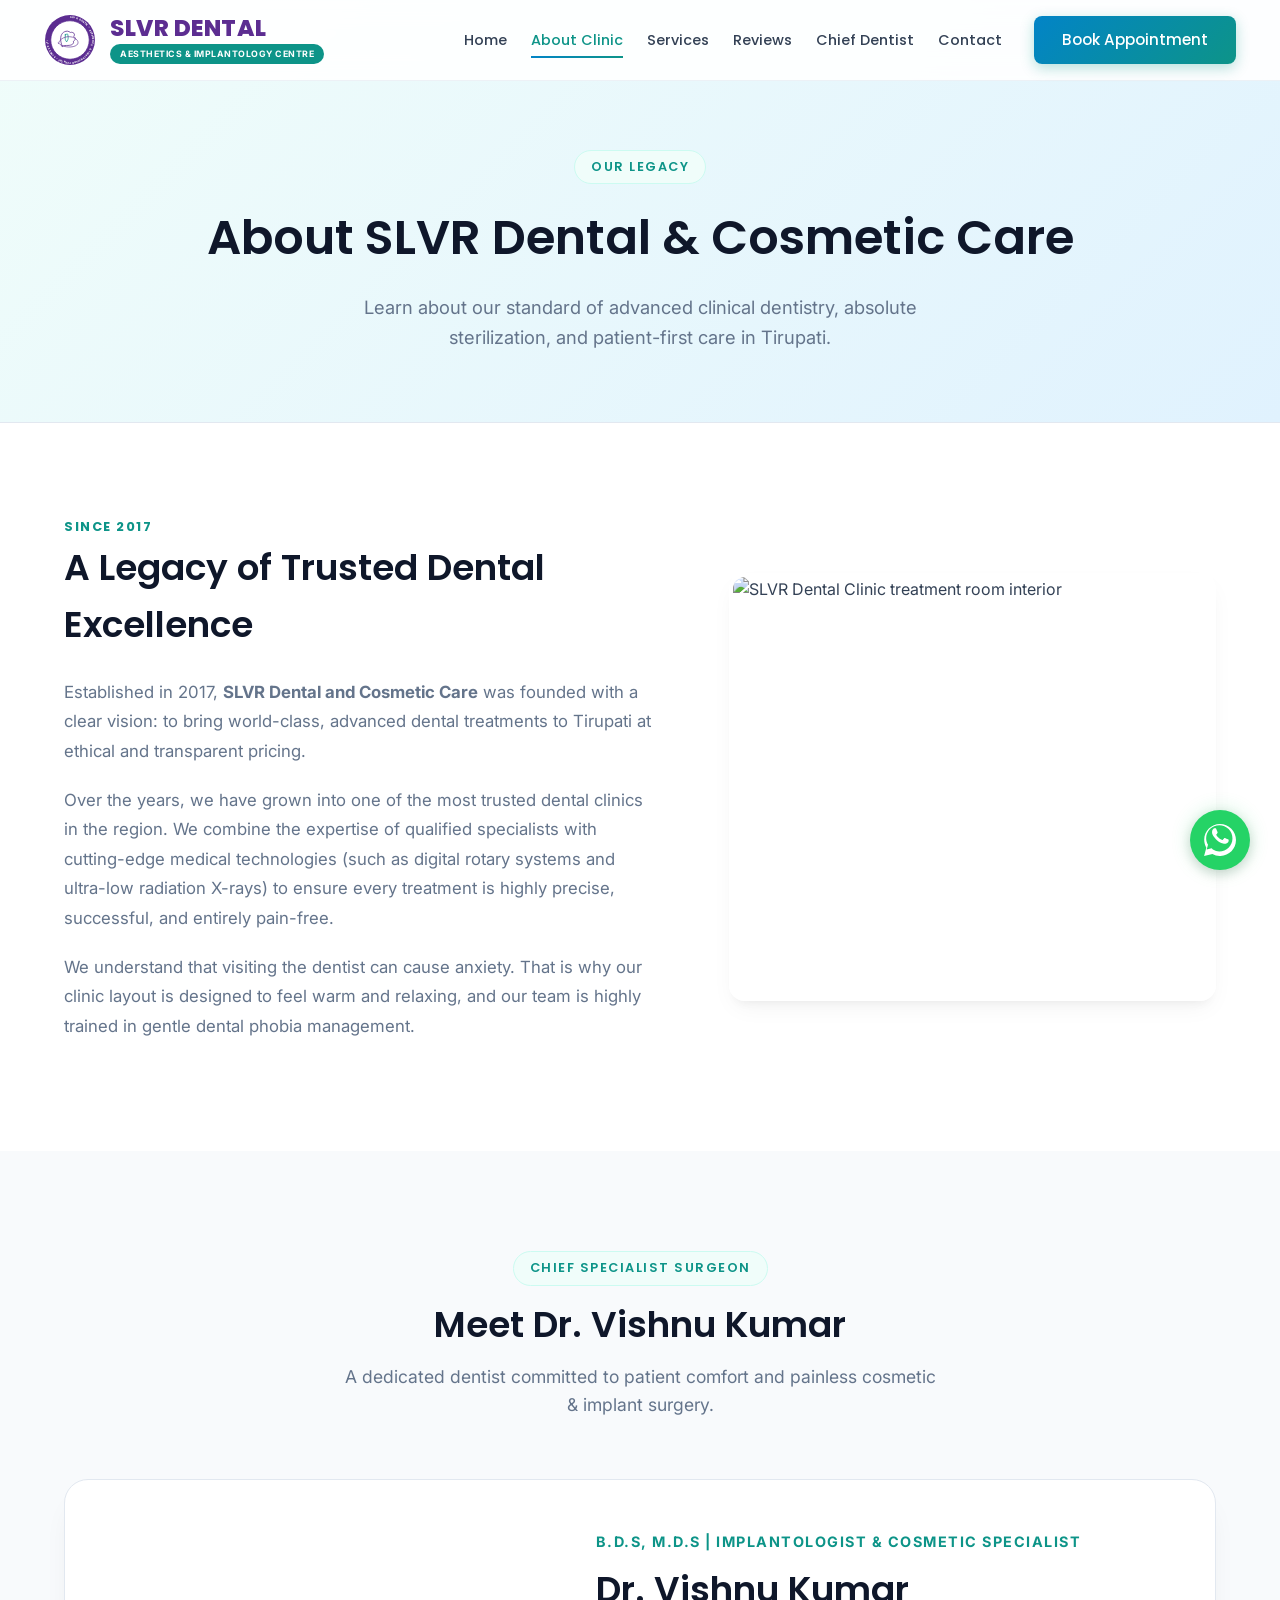
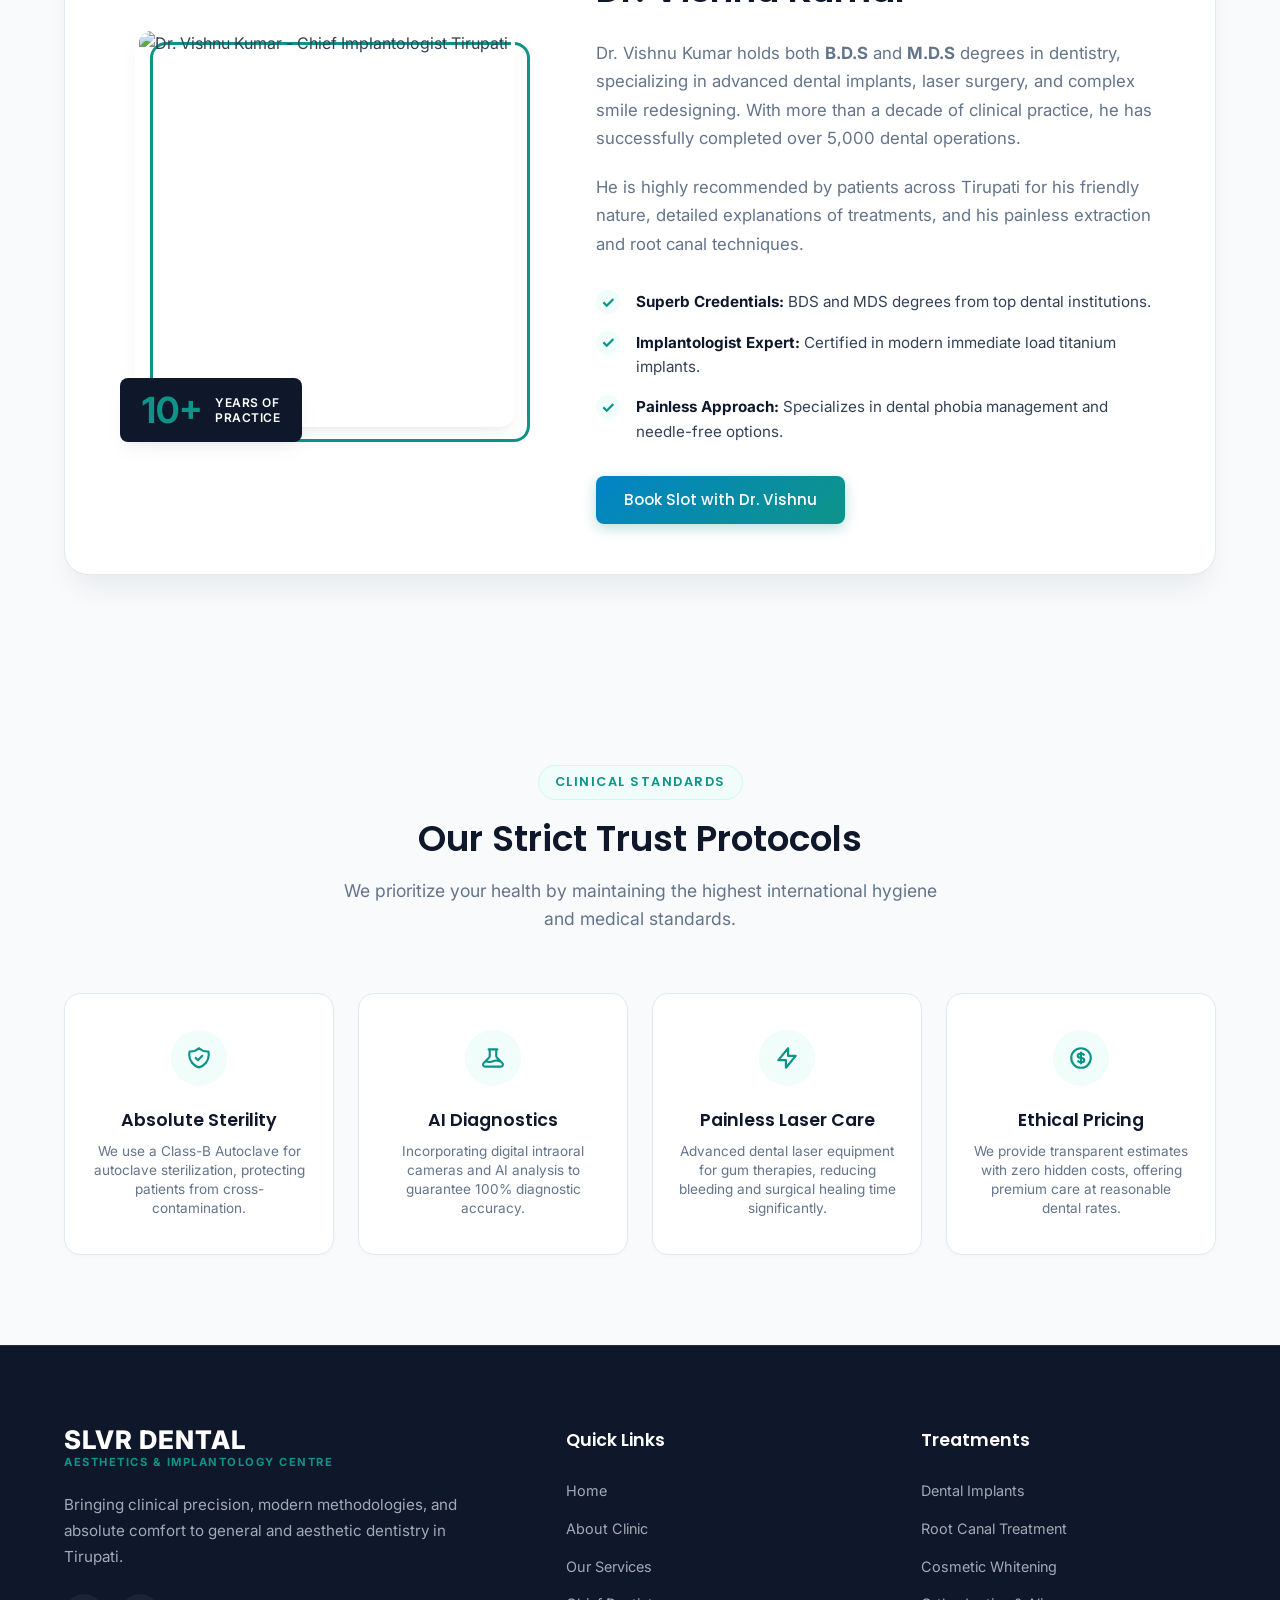
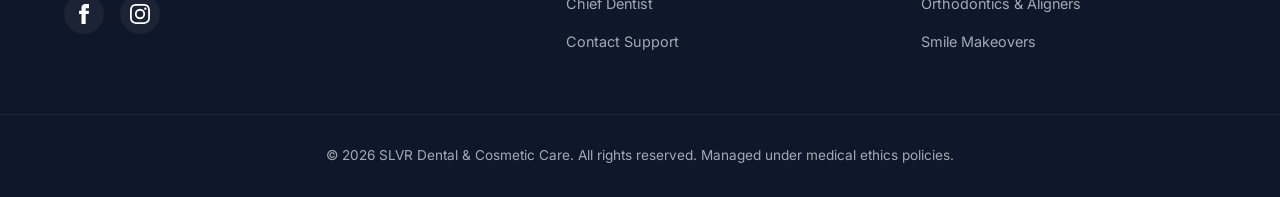
==== commit 94c0a839: "Add files via upload" ====
--- a/about.html
+++ b/about.html
@@ -9,18 +9,18 @@
     <meta name="description" content="Meet Dr. Vishnu Kumar (BDS, MDS), Chief Dentist at SLVR Dental Care in Tirupati. Learn about our clinic's 10+ year legacy, absolute sterility, and painless care.">
     <meta name="keywords" content="Dr Vishnu Kumar, dentist in tirupati, dental clinic tiruchanur, SLVR dental care story, best cosmetic dentist tirupati">
     <meta name="author" content="SLVR Dental & Cosmetic Care">
-    <link rel="canonical" href="https://slvrdentalandcosmeticcare.in/about.html">
+    <link rel="canonical" href="https://slvrdentalandcosmeticcare.in/about">
 
     <!-- Open Graph / Facebook -->
     <meta property="og:type" content="website">
-    <meta property="og:url" content="https://slvrdentalandcosmeticcare.in/about.html">
+    <meta property="og:url" content="https://slvrdentalandcosmeticcare.in/about">
     <meta property="og:title" content="About SLVR Dental & Cosmetic Care | Dr. Vishnu Kumar">
     <meta property="og:description" content="Discover the legacy of SLVR Dental Care in Tirupati. Read about Dr. Vishnu Kumar and our clinical values of pain-free procedures and strict hygiene.">
     <meta property="og:image" content="assets/images/dr_vishnu_kumar.jpg">
 
     <!-- Twitter -->
     <meta property="twitter:card" content="summary_large_image">
-    <meta property="twitter:url" content="https://slvrdentalandcosmeticcare.in/about.html">
+    <meta property="twitter:url" content="https://slvrdentalandcosmeticcare.in/about">
     <meta property="twitter:title" content="About SLVR Dental & Cosmetic Care | Dr. Vishnu Kumar">
     <meta property="twitter:description" content="Discover the legacy of SLVR Dental Care in Tirupati. Read about Dr. Vishnu Kumar and our clinical values of pain-free procedures and strict hygiene.">
     <meta property="twitter:image" content="assets/images/dr_vishnu_kumar.jpg">
@@ -289,9 +289,10 @@
             <div class="footer-services">
                 <h4>Treatments</h4>
                 <ul>
-                    <li><a href="services.html#implants">Dental Implants</a></li>
-                    <li><a href="services.html#root-canal">Root Canal Treatment</a></li>
-                    <li><a href="services.html#whitening">Cosmetic Whitening</a></li>
+                    <li><a href="dental-implants-tirupati.html">Dental Implants</a></li>
+                    <li><a href="root-canal-tirupati.html">Root Canal Treatment</a></li>
+                    <li><a href="teeth-whitening-tirupati.html">Cosmetic Whitening</a></li>
+                    <li><a href="braces-aligners-tirupati.html">Orthodontics & Aligners</a></li>
                     <li><a href="services.html#smile-makeover">Smile Makeovers</a></li>
                 </ul>
             </div>
